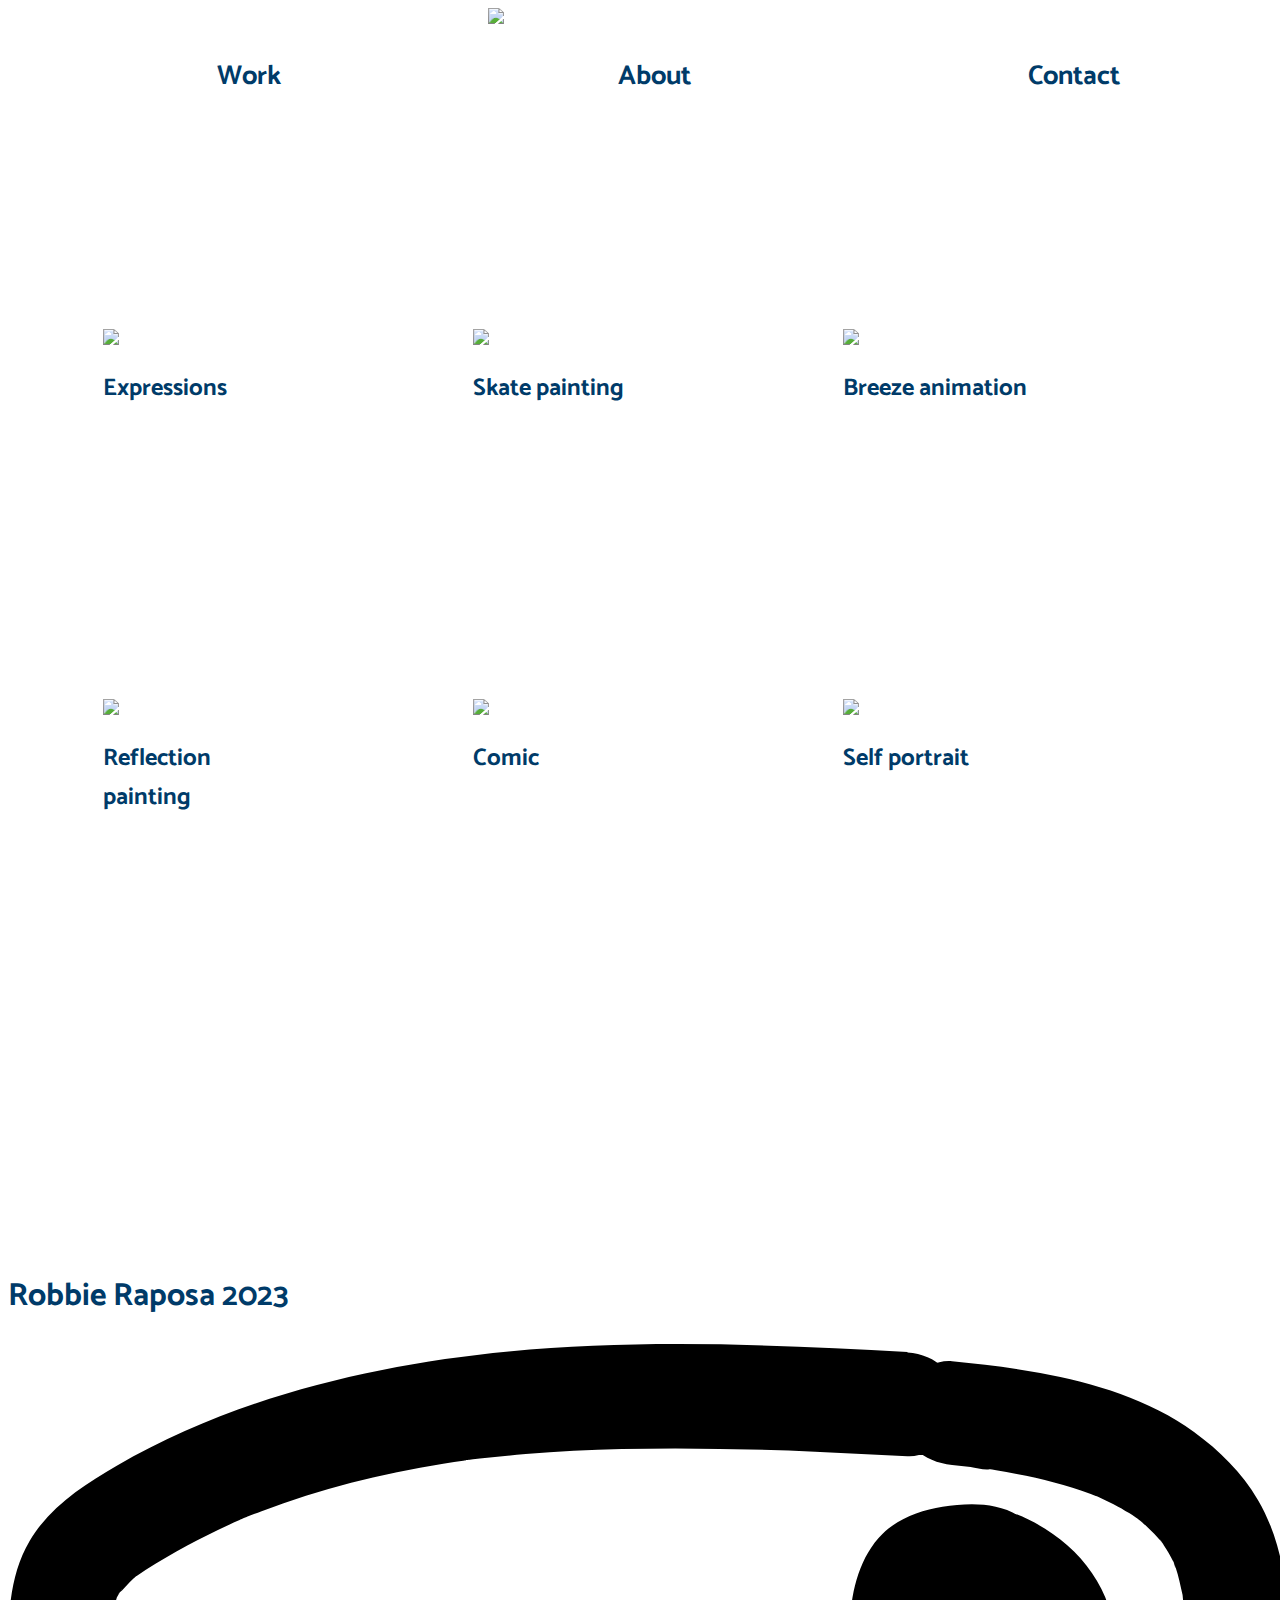
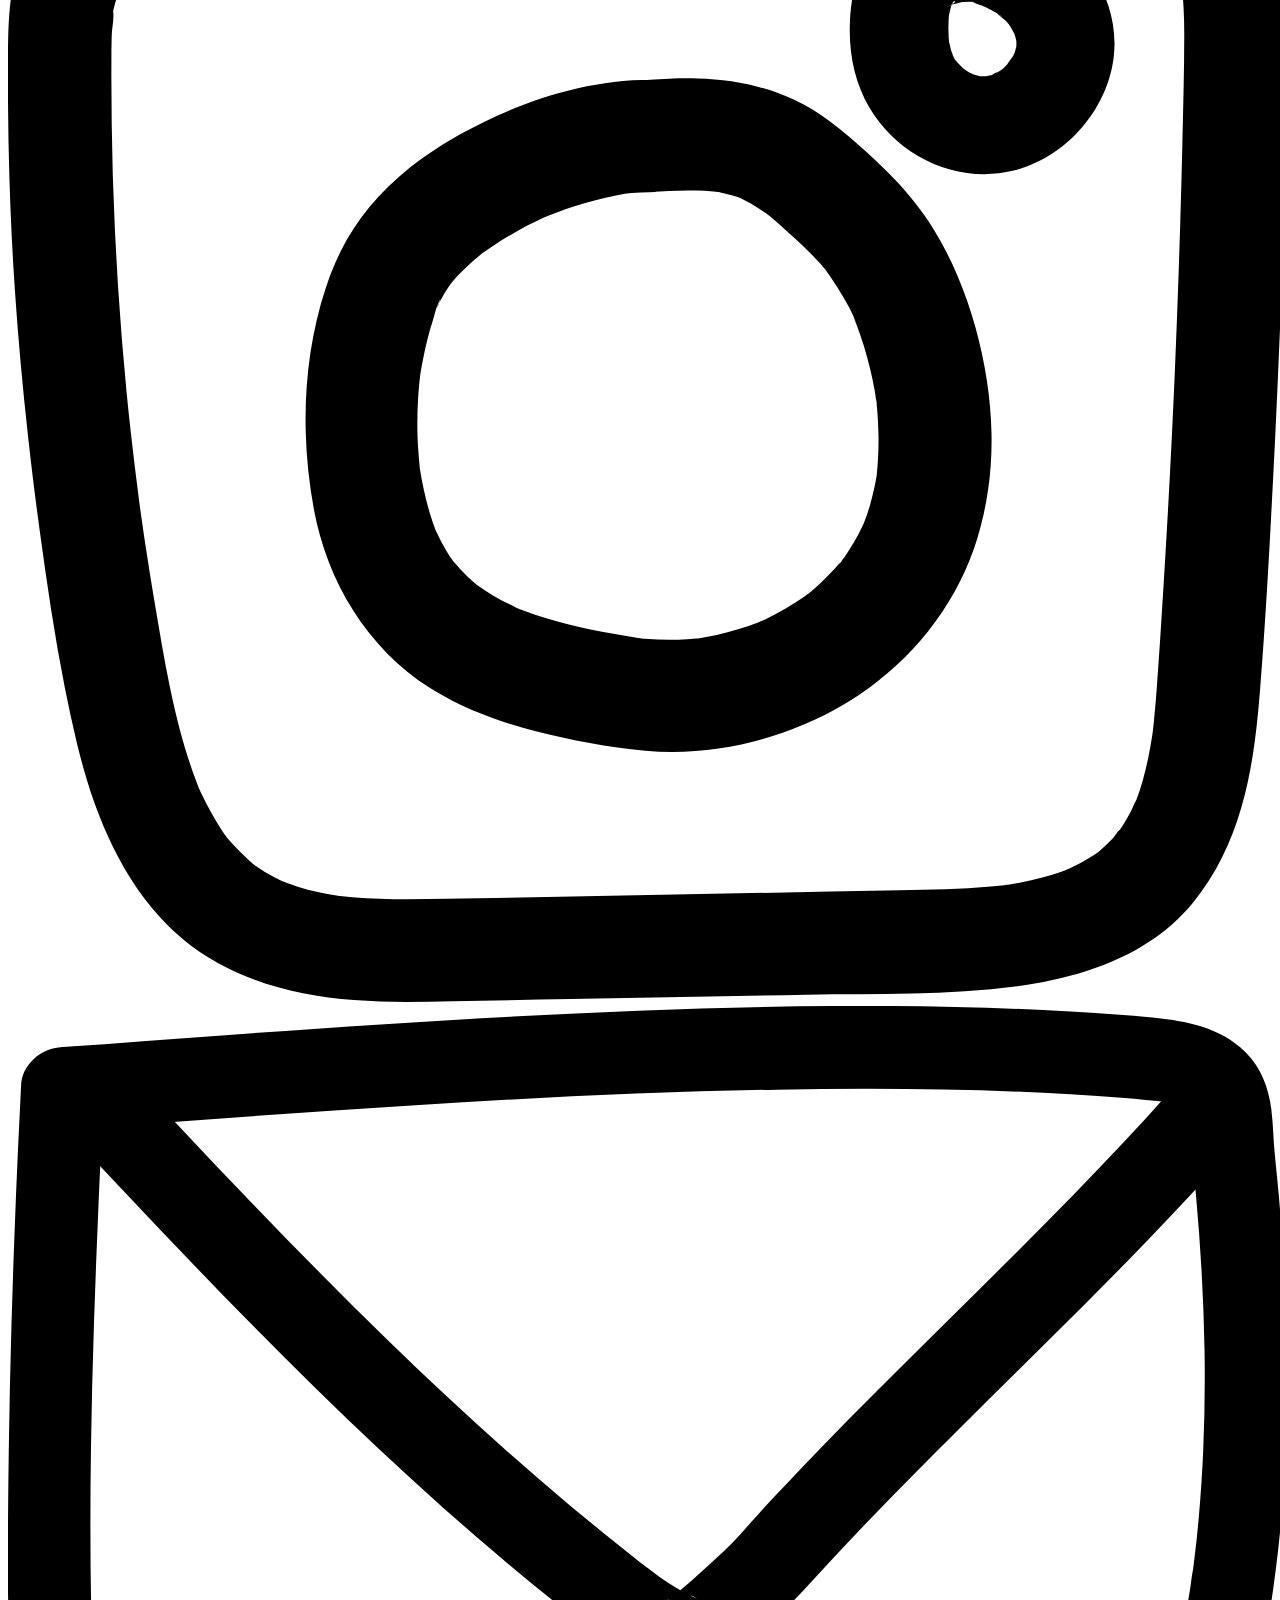
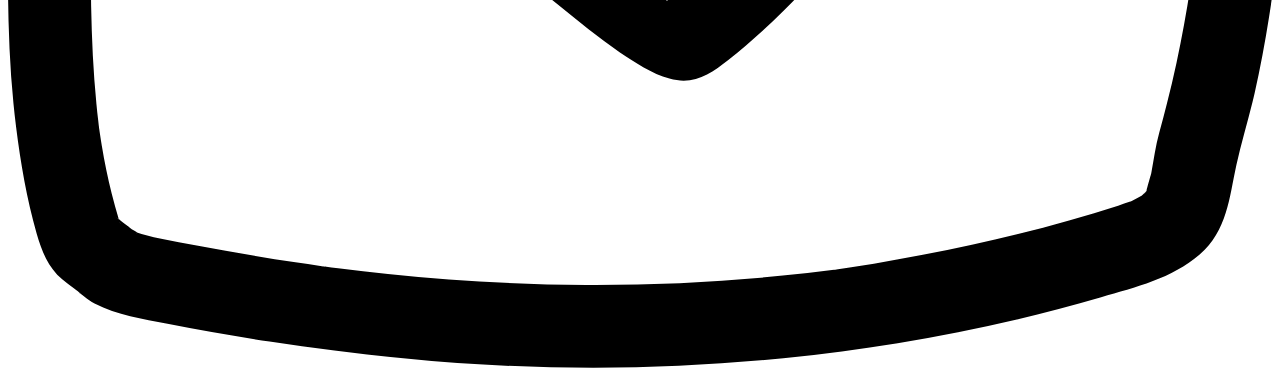
==== index.html @ 5841d46a "Merge pull request #1 from lahdesign/main" ====
<!DOCTYPE html>
<html>
<head>
    <meta charset="utf-8" />
    <meta http-equiv="X-UA-Compatible" content="IE=edge">
    <title>Robbie's Portfolio Site</title>
    <meta name="viewport" content="width=device-width, initial-scale=1">
    <link rel="stylesheet" type="text/css" media="screen" href="main.css" />
    <link rel="stylesheet" type="text/css" media="screen" href="interaction.css" />
    <link rel="preconnect" href="https://fonts.googleapis.com">
    <link rel="preconnect" href="https://fonts.gstatic.com" crossorigin>
    <link href="https://fonts.googleapis.com/css2?family=Catamaran:wght@200;400;700&display=swap" rel="stylesheet">
    <script src="http://code.jquery.com/jquery-latest.min.js" type="text/javascript"></script>
    <link rel="stylesheet" href="https://cdn.jsdelivr.net/npm/animate.css@3.5.2/animate.min.css">
    <script src="main.js"></script>
    <link rel="icon" href="assets/favicon3.png">

</head>
<body>
  <div class="container">
    <!-- start of the navigation area -->
    <header>
      <div class="favicon">
        <img src="assets/favicon-pause.gif" class="favicon" href="index.html">
      </div>
<nav>
    
    <!-- start of an unordered list -->
    <ul>
      <!-- first link -->
      <li>
        <a href="index.html" class="link">Work</a>
      </li>
       <!-- second link -->
       <li>
        <a href="about.html" class="link">About</a>
      </li>
       <!-- third link -->
       <li>
        <a href="contact.html" class="link">Contact</a>
      </li>
    </ul>
  </nav> 
</header>
<div class="content">
  <section class="image-gallery content regular-wrapper">
    <div class="box-wrapper box1 hovereffect">
      <div class="box-styling">
      <a href="project-1.html">
        <img src="assets/project1.gif">
        <div class="overlay">
      <h2>Expressions</h2>
      <!-- <p>description text</p>  -->
    </div>
    </a>
  </div>  
</div>   
   <div class="box-wrapper box2 hovereffect">
      <div class="box-styling">
        <a href="project-2.html">
          <img src="assets/project2.png">
          <div class="overlay">
      <h2>Skate painting</h2>
      <!-- <p>description</p> -->
    </div>
    </a>
  </div>  
   </div>        
   <div class="box-wrapper box3 hovereffect">
      <div class="box-styling">
        <a href="project-3.html">
          <img src="assets/project3.gif">
          <div class="overlay">
      <h2>Breeze animation</h2>
      <!-- <p>description</p> -->
    </div>
    </a>
  </div> 
   </div>       
  <div class="box-wrapper box4 hovereffect">
      <div class="box-styling">
        <a href="project-4.html">
          <img src="assets/project4.png">
          <div class="overlay">
      <h2>Reflection<br> painting</h2>
      <!-- <p>description</p> -->
    </div>
    </a>
  </div> 
  </div>         
   <div class="box-wrapper box5 hovereffect">
      <div class="box-styling">
      <a href="project-5.html">
        <img src="assets/project51.png">
        <div class="overlay">
      <h2>Comic</h2>
      <!-- <p>description</p> -->
    </div>
    </a>
    </div>
  </div>          
   <div class="box-wrapper box6 hovereffect">
      <div class="box-styling">
        <a href="project-6.html">
          <img src="assets/project6.png">
          <div class="overlay">
      <h2>Self portrait</h2>
      <!-- <p>description</p> -->
    </div>
    </a>
    </div>
  </div> 
  </section>
</div>
    <footer>
      <h1 id= "footer">Robbie Raposa 2023</h1>
      <!-- icon container -->
      <div class="icon-container">
          <!-- Instagram logo -->
              <div class="instagram">
                  <a href="https://www.instagram.com/rr___arts/" alt="Instagram icon">
      
                  <svg id="Layer_1" class="svg-interaction" xmlns="http://www.w3.org/2000/svg" viewBox="0 0 78.73 77.37">
                      <path class="cls-1" d="m55.33.49c-8.16-.44-16.38-.81-24.53-.03S14.05,3.23,6.69,7.49c-2.04,1.18-4.13,2.54-5.36,4.62C0,14.36.02,17.02,0,19.55c-.03,4.72.11,9.44.43,14.14s.85,9.8,1.52,14.68c.6,4.39,1.26,8.83,2.3,13.14.94,3.87,2.42,7.71,5.13,10.69,3.07,3.39,7.46,4.71,11.89,5.06,2.03.16,4.07.11,6.1.07,2.41-.04,4.83-.09,7.24-.13,4.83-.09,9.66-.18,14.49-.27,4.31-.08,8.7.05,12.98-.52,3.99-.54,8.13-1.89,10.78-5.11,2.91-3.55,3.71-7.93,4.09-12.39s.64-9.35.88-14.02.45-9.57.61-14.36c.08-2.39.14-4.79.19-7.19s.18-4.67.06-6.99-.6-4.7-1.81-6.76c-.99-1.7-2.36-3.03-3.93-4.18-2.73-2-6.17-3.03-9.46-3.63-1.79-.33-3.61-.55-5.42-.72-1.66-.16-3.26,1.58-3.19,3.19.08,1.86,1.4,3.02,3.19,3.19.38.04.76.07,1.14.12.33.04.85.21,1.16.14.04,0-.77-.11-.43-.06.11.02.22.03.34.05.17.02.34.05.5.08.42.07.84.14,1.26.22,1.55.29,3.08.68,4.56,1.23.15.06.31.12.46.18.5.19-.69-.31-.08-.04.34.16.68.32,1.02.49s.65.36.96.55c.13.08.26.17.39.26.11.07.72.53.24.16s.05.04.16.14.23.2.34.31c.28.26.55.54.8.83.05.06.1.12.15.18.32.38-.22-.28-.22-.28.1.07.2.27.27.38.22.33.41.66.59,1.01.13.26.24.79-.03-.1.05.15.12.31.17.46.19.55.29,1.1.42,1.66.08.35-.03-.26-.03-.28,0,.11.03.23.04.34.03.27.05.53.06.8.03.54.04,1.08.04,1.62,0,2.28-.07,4.57-.12,6.85-.11,4.63-.26,9.25-.46,13.87s-.44,9.16-.73,13.74c-.14,2.2-.27,4.4-.45,6.6-.04.43-.08.86-.12,1.29-.02.23-.06.46-.08.7-.04.36.05-.37.05-.35-.02.13-.04.26-.06.4-.14.91-.32,1.82-.57,2.71-.12.44-.26.87-.42,1.29-.03.09-.07.18-.11.27-.12.33.14-.33.13-.32-.13.21-.22.47-.33.69-.21.4-.43.78-.69,1.15-.05.08-.11.16-.17.24-.18.27.2-.26.21-.26-.16.06-.37.44-.5.58-.27.29-.56.56-.86.81-.58.48.45-.3,0,0-.2.13-.39.27-.6.39-.33.2-.67.39-1.02.55-.11.05-.22.1-.33.15-.31.15.38-.15.35-.14-.23.07-.45.18-.68.26-.81.28-1.64.49-2.49.66-.4.08-.8.14-1.2.2-.35.05.42-.05.38-.05-.12,0-.26.03-.37.04-.22.02-.44.05-.66.07-1.86.17-3.73.19-5.59.23-9.29.17-18.57.35-27.86.52-1.94.04-3.89.07-5.82-.09-.2-.02-.41-.04-.61-.06-.13-.01-.27-.04-.4-.05-.02,0,.7.11.34.05-.46-.08-.93-.15-1.39-.25s-.91-.22-1.35-.36c-.19-.06-.38-.12-.57-.19-.12-.05-.25-.1-.37-.14-.39-.14.58.28.21.09-.42-.21-.84-.41-1.24-.65-.17-.1-.34-.21-.51-.33-.1-.07-.2-.15-.31-.22-.33-.22.51.42.21.16-.64-.56-1.21-1.14-1.77-1.78-.22-.25.23.31.22.29-.05-.1-.15-.2-.21-.29-.1-.15-.21-.3-.31-.45-.25-.38-.48-.77-.7-1.17-.19-.35-.37-.7-.54-1.06-.05-.12-.36-.82-.14-.3s-.11-.28-.15-.4c-1.35-3.55-1.95-7.36-2.58-11.08-.19-1.12-.37-2.25-.54-3.37-.08-.52-.16-1.05-.23-1.57-.04-.28-.08-.56-.12-.85-.02-.12-.03-.24-.05-.36-.07-.47.1.8,0,0-.29-2.22-.55-4.44-.77-6.67-.44-4.53-.73-9.08-.86-13.63-.06-2.24-.09-4.47-.08-6.71,0-.55,0-1.1.02-1.65,0-.47.17-1.08.08-1.53.01.08-.14.76-.02.2.02-.11.04-.21.06-.32.05-.25.13-.48.2-.72.16-.54-.29.46.02-.03.07-.11.14-.24.21-.35.21-.36-.01.06-.14.16.33-.25.6-.65.93-.93.09-.08.44-.37.08-.07-.35.28-.07.06,0,0,.23-.15.45-.31.68-.46.82-.53,1.66-1.01,2.52-1.48s1.72-.89,2.6-1.3c.19-.09.38-.17.57-.25.13-.06.83-.36.38-.17-.48.2.29-.11.38-.15.22-.09.45-.18.67-.26,3.6-1.38,7.37-2.31,11.17-2.92.45-.07.89-.14,1.34-.2.19-.03.62-.07-.23.03.1-.01.21-.03.31-.04.28-.04.55-.07.83-.1.94-.11,1.88-.2,2.82-.28,1.97-.16,3.94-.26,5.91-.31,3.97-.1,7.93,0,11.89.16,1.9.08,3.79.18,5.68.28,1.67.09,3.26-1.53,3.19-3.19-.08-1.8-1.4-3.09-3.19-3.19h0Z"/><path class="cls-1" d="m39.5,20.65c-4.05.01-8.18,1.4-11.69,3.36-1.82,1.02-3.59,2.29-5.01,3.82-1.54,1.65-2.56,3.5-3.26,5.64-1.43,4.34-1.55,9.16-.72,13.63s3.36,8.7,7.44,11.15c1.9,1.15,4.07,1.93,6.21,2.48s4.47.99,6.72,1.19c4.19.38,8.63-.71,12.24-2.85,3.87-2.29,6.88-5.91,8.2-10.23s1.02-8.82-.12-12.95c-.58-2.1-1.43-4.2-2.58-6.05s-2.56-3.33-4.14-4.76c-1.37-1.24-2.84-2.48-4.53-3.24-1.87-.85-3.79-1.22-5.84-1.27-.98-.03-1.95.02-2.93.08-1.8.11-3.54,1.51-3.45,3.45.08,1.78,1.52,3.57,3.45,3.45.95-.06,1.9-.1,2.85-.08.35,0,.7.02,1.05.05.18.02.38.06.56.06.04,0-1-.16-.52-.07.11.02.22.04.32.06.31.06.62.14.92.23.14.04.28.09.41.14.78.28-.63-.3-.19-.09.61.3,1.19.63,1.74,1.02.14.1.27.2.4.3-.95-.69-.34-.26-.11-.07.34.28.67.57.99.87.71.64,1.42,1.29,2.06,2,.12.14.24.28.36.42.49.56-.41-.58-.1-.13.27.38.53.76.78,1.15.44.72.95,1.53,1.21,2.34,0-.01-.34-.85-.15-.34.04.11.09.22.13.33.07.19.14.38.21.58.16.45.3.9.42,1.35.25.89.44,1.79.58,2.7.02.12.03.24.05.35-.18-1.03-.08-.62-.06-.39s.05.47.07.71c.04.47.06.94.07,1.41.02.89-.03,1.78-.12,2.67-.04.43.12-.84.06-.42-.01.08-.02.17-.04.25-.04.22-.07.44-.12.65-.09.43-.19.85-.31,1.26-.11.39-.25.77-.4,1.15s.32-.73.15-.34c-.04.08-.07.16-.11.24-.11.23-.22.46-.34.69-.2.37-.42.74-.65,1.1-.12.19-.25.37-.38.55s-.4.47.23-.3c-.07.09-.14.18-.21.26-.57.69-1.2,1.32-1.88,1.9-.12.1-.66.53-.17.15.53-.41-.15.1-.26.18-.37.26-.74.5-1.13.72-.36.21-.73.41-1.11.6-.2.1-.41.19-.61.28-.11.05-.42.18.1-.04.57-.24.08-.04-.06.02-.84.32-1.7.58-2.58.78-.38.08-.77.15-1.16.22-.54.09.41-.05.42-.05-.1,0-.23.03-.33.04-.25.03-.5.05-.75.06-.86.05-1.73.04-2.6-.03-.17-.01-.86-.1-.21-.01.71.1-.17-.03-.3-.05-.48-.08-.96-.16-1.43-.25-1.88-.34-3.75-.77-5.54-1.44-.2-.07-.39-.15-.58-.23-.4-.16.72.32.33.14-.08-.04-.16-.07-.24-.11-.45-.21-.9-.44-1.33-.69-.38-.22-.74-.46-1.1-.72-.47-.33.63.51.08.06-.2-.17-.4-.34-.59-.52-.32-.31-.61-.64-.91-.98-.28-.32.45.62.2.27-.05-.07-.11-.15-.16-.22-.16-.22-.31-.45-.45-.69-.21-.35-.4-.71-.57-1.08-.03-.07-.12-.22-.14-.3,0,0,.34.87.15.36-.08-.21-.16-.43-.24-.64-.31-.9-.54-1.82-.71-2.75-.04-.21-.07-.42-.11-.63-.12-.81.07.69.01.09-.05-.53-.1-1.05-.13-1.58-.05-.97-.04-1.95.02-2.92.03-.47.07-.93.13-1.39.1-.82-.11.68-.01.09.04-.27.09-.54.14-.81.17-.89.38-1.78.66-2.64.12-.36.22-.94.45-1.24.06-.08-.37.79-.2.48.05-.08.08-.17.12-.26.1-.19.2-.38.31-.57.09-.15.18-.29.28-.43.08-.11.55-.74.12-.19-.4.51,0,0,.11-.12.15-.18.31-.35.47-.51.28-.29.57-.56.86-.82.16-.14.33-.28.5-.42.09-.08.35-.27-.09.07-.49.38-.07.05.05-.03.71-.52,1.45-.99,2.21-1.41.38-.21.76-.41,1.15-.59.21-.1.41-.2.62-.29.08-.04.25-.09.31-.14-.05.04-.79.32-.35.15,1.61-.65,3.25-1.13,4.96-1.43.74-.13-.78.09-.25.03.19-.02.39-.04.58-.06.37-.03.74-.05,1.11-.05,1.8,0,3.53-1.58,3.45-3.45s-1.52-3.46-3.45-3.45h0Z"/>
                      <path class="cls-1" d="m62.15,10.56c-1.41-.85-3.11-.78-4.67-.55-1.33.2-2.7.7-3.68,1.66-1.4,1.37-1.91,3.45-2.01,5.34s.26,3.77,1.2,5.36c1.8,3.03,5.41,4.72,8.87,3.87s6.18-4.22,6.2-7.78c.03-3.94-3.08-7.03-6.62-8.2-1.5-.49-3.36.57-3.71,2.1-.38,1.66.5,3.18,2.1,3.71.08.02.33.15.41.14-.11.01-.73-.33-.25-.1.24.11.48.24.71.38.1.06.21.13.31.2.43.3-.16-.06-.2-.17.08.17.45.39.59.54.08.09.16.18.24.27.32.36-.36-.51-.16-.21.15.22.29.44.41.68.06.11.24.54.03.03s-.04-.07,0,.05c.09.28.15.57.19.87l-.11-.8c.04.36.03.7-.01,1.05l.11-.8c-.05.29-.11.57-.21.85-.04.12-.22.56-.01.06s.02-.07-.04.05c-.05.1-.41.53-.4.63-.01-.09.51-.62.14-.21-.08.09-.17.18-.26.27-.07.07-.15.13-.22.2-.4.38.61-.41.15-.11-.18.12-.37.24-.56.34-.11.06-.22.1-.33.16.68-.4.5-.21.25-.12s-.51.14-.77.18l.8-.11c-.43.06-.86.06-1.29,0l.8.11c-.24-.04-.47-.09-.7-.16-.1-.03-.31-.14-.41-.14.13,0,.71.33.26.09-.22-.11-.42-.25-.62-.38-.3-.19.57.48.2.15-.11-.1-.22-.2-.32-.3-.09-.09-.17-.18-.25-.27-.34-.4.05.15.15.2-.15-.08-.31-.49-.39-.64-.03-.07-.07-.13-.1-.2-.1-.21-.05-.09.16.37-.01-.13-.1-.28-.13-.41-.09-.33-.16-.66-.2-.99l.11.8c-.09-.77-.09-1.54,0-2.31l-.11.8c.04-.25.08-.5.15-.75.03-.11.06-.22.09-.32.19-.57-.12.12-.09.18-.04-.09.57-.88.19-.4-.26.34-.12.16-.05.09.19-.21.37-.04-.37.28.12-.05.24-.14.35-.2.4-.22-.63.22-.36.15.08-.02.15-.05.22-.08.38-.12.77-.2,1.17-.26l-.8.11c.52-.06,1.04-.08,1.56-.01l-.8-.11c.13.02.26.06.39.09.43.07-.81-.42-.33-.13,1.35.81,3.37.35,4.12-1.08s.36-3.26-1.08-4.12h0Z"/>
                  </svg>
                  </a>
              
              <!-- email icon -->
              <div class="email-icon">
                  <a href="mailto:robbiemraposa@gmail.com" alt="Email icon">
                      <svg id="Layer_1" class="svg-interaction" xmlns="http://www.w3.org/2000/svg" viewBox="0 0 79.13 59.46">
                      <path class="cls-1" d="m3.39,7.68c7.1-.53,14.21-1.07,21.32-1.52,7.6-.48,15.21-.86,22.82-.99,7.17-.12,14.36-.05,21.51.52.38.03.77.06,1.15.1.21.02.43.04.64.06.11.01.75.08.35.04s.16.03.26.05c.17.03.34.07.51.11.2.05.39.11.58.18.21.07.11.14,0,0-.18-.08-.2-.08-.08-.02.05.02.1.05.15.08.07.04.14.09.22.13.14.07.24.05,0,0-.21-.05-.13-.13,0,0,.04.04.2.23.23.24-.04-.01-.26-.42-.15-.18,0,.02.14.22.13.23-.04.03-.11-.46-.07-.14,0,.07.16.49.06.16-.09-.29,0-.01,0,.07,0,.11.01.21.02.32.01.25.02.5.03.74.02.5.08.99.14,1.49.42,3.94.69,7.9.76,11.87.06,3.49-.05,6.99-.36,10.47-.07.81-.16,1.62-.26,2.43-.03.21-.05.43-.08.64-.01.09-.02.18-.04.27-.04.3.03-.22.03-.23-.08.39-.11.78-.17,1.17-.24,1.55-.52,3.09-.85,4.63-.31,1.45-.68,2.89-1.07,4.33-.23.82-.33,1.65-.49,2.48-.02.11-.31,1.08-.29,1.1-.02-.02.23-.43.08-.19-.05.08-.09.16-.13.24-.19.37.04-.12.07-.07.01.02-.26.26-.28.29-.33.32.29-.15-.11.07-.17.09-.34.19-.52.28-.43.22.34-.11-.12.05-.25.09-.5.17-.75.26-.99.32-1.98.61-2.98.89-2,.57-4.02,1.08-6.06,1.53s-4.03.83-6.06,1.16c-.47.08-.93.15-1.4.22-.27.04-.54.08-.82.12-.12.02-.23.03-.35.05.26-.04.21-.03-.02,0-1.01.13-2.02.25-3.04.35-4.04.41-8.11.6-12.17.58s-8.18-.26-12.24-.68c-1.03-.11-2.05-.22-3.08-.35-.28-.03-.55-.07-.83-.11-.3-.04.05,0,.09.01-.12-.02-.24-.03-.36-.05-.51-.07-1.03-.15-1.54-.22-2.07-.31-4.13-.67-6.19-1.06-.68-.13-1.36-.24-2.03-.38-.36-.07-.71-.15-1.06-.25-.16-.04-.31-.1-.47-.14-.54-.16.31.19-.02,0-.1-.06-.56-.36-.18-.07.45.35-.35-.29-.38-.31-.19-.15-.39-.3-.59-.45-.48-.35.42.29-.04-.04-.04-.03-.1-.13-.14-.15,0,0,.33.45.19.22s.1.22.08.23c0,0-.09-.28-.1-.3-.16-.52-.3-1.04-.43-1.56-.24-.97-.45-1.96-.61-2.95-.04-.23-.08-.46-.11-.69-.02-.11-.03-.23-.05-.34,0-.04-.06-.42-.02-.12s0-.08-.01-.12c-.01-.12-.03-.23-.04-.35-.04-.31-.07-.62-.1-.93-.2-2.02-.29-4.04-.33-6.07-.16-8.54.12-17.12.49-25.65.09-2.12.2-4.24.31-6.35.07-1.34-1.23-2.63-2.57-2.57-1.45.07-2.49,1.13-2.57,2.57C.34,14.05.06,22.98,0,31.92c-.03,4.22-.03,8.46.5,12.65.28,2.22.66,4.43,1.27,6.58.31,1.06.71,2.1,1.58,2.84.24.2.49.39.74.57.08.06.16.12.25.18.09.06.19.22,0,0-.21-.25-.05-.03.02.04.11.1.23.18.35.27.21.16.41.32.64.44,1.41.73,2.97.95,4.51,1.25,2.1.4,4.2.78,6.31,1.1,4.38.67,8.79,1.16,13.21,1.42,8.56.49,17.15.06,25.62-1.32,4.25-.69,8.45-1.64,12.58-2.84,2.13-.62,4.38-1.16,6.09-2.64s1.83-3.52,2.27-5.54c.33-1.49.79-2.96,1.13-4.45s.64-3.12.89-4.69c.56-3.54.92-7.1,1.06-10.68.16-3.84.08-7.69-.16-11.52-.13-2.12-.32-4.24-.54-6.36-.1-.95-.1-1.9-.22-2.84-.17-1.34-.63-2.57-1.61-3.54-1.51-1.49-3.58-1.9-5.6-2.11-1.73-.18-3.47-.29-5.21-.39C62.01.13,58.31.03,54.6,0c-7.8-.05-15.59.23-23.38.65s-15.12.95-22.68,1.51c-1.72.13-3.44.26-5.16.38-1.34.1-2.63,1.11-2.57,2.57.06,1.31,1.13,2.67,2.57,2.57h0Z"/>
                      <path class="cls-1" d="m3.77,7.83c9.55,10.24,19.27,20.44,30.24,29.19,1.25,1,2.49,2.04,3.82,2.94.92.62,1.98,1.31,3.06,1.62,1.51.43,2.53-.28,3.64-1.15.73-.57,1.43-1.19,2.12-1.81,1.72-1.54,3.21-3.27,4.79-4.95,2.39-2.55,4.86-5.04,7.34-7.51,5.62-5.59,11.35-11.09,16.63-17.01.91-1.02,1.08-2.71,0-3.71-1-.92-2.73-1.09-3.71,0-4.61,5.16-9.55,10.01-14.47,14.87-2.44,2.41-4.87,4.82-7.25,7.29-1.18,1.23-2.36,2.46-3.51,3.72-.72.78-1.4,1.61-2.17,2.34-.64.61-1.3,1.2-1.96,1.79-.36.31-.71.62-1.08.92-.14.12-.29.23-.43.35.72-.63.23-.19.04-.05-.32.24-.28.07.33-.1-.45.12,1.74.12,1.17-.02-.32-.07-.12-.23.26.13-.14-.13-.41-.2-.58-.29-.25-.14-.5-.28-.75-.43-.35-.21-.69-.42-1.02-.66-.26-.19-.51-.39-.77-.58-.05-.04-.65-.5-.19-.14-.18-.14-.36-.28-.54-.42-5.38-4.21-10.46-8.8-15.36-13.56-5.48-5.33-10.74-10.89-15.95-16.48-.94-1-2.77-1.02-3.71,0-.99,1.08-1,2.63,0,3.71h0Z"/>
                  </svg>
                  </a>
</div>
    </footer>

  </div>
</body>
</html>
---- main.css ----
body {
    background-image: url("assets/background2.png");
    background-repeat: repeat;
    background-size: 100%;
    
}

.container {
  width: 100vw;
}

h1 {
    color: rgb(0, 59, 105);
    font-family: 'Catamaran', sans-serif;   
}

h2 {
    font-family: 'Catamaran', sans-serif;
    color: rgb(0, 59, 105);
    
}

li {
    font-family: 'Catamaran', sans-serif;
    
}

h3 {
    font-family: 'Catamaran', sans-serif;
    font-weight:400;
    color: rgb(0, 59, 105);
}

p {
    font-family: 'Catamaran', sans-serif;
    color: rgb(0, 59, 105);
}


.image-gallery {
    height: 100%;
    display: grid;
    grid-template-columns: 1fr minmax(350px, 1fr)  minmax(350px, 1fr) minmax(350px, 1fr) 1fr;
    grid-template-rows: auto;
    grid-gap: 20px;
    padding-top: 200px;
    padding-bottom: 200px;
    grid-template-areas:
    ". a b c ."
    ". d e f ."
    ;
}

.box-styling {
    height: 350px;
    /* background-color: rgb(110, 110, 110); */
    /* clip-path: polygon(5% 5%, 100% 0%, 100% 75%, 75% 75%, 75% 100%, 50% 75%, 0% 75%); */
  }

.box-wrapper{
  height:350px;
  border-radius: 1%;
}
.box1 {
    grid-area: a;
}

.box2 {
    grid-area: b;
}

.box3 {
    grid-area: c;
}

.box4 {
    grid-area: d;
}

.box5 {
    grid-area: e;
}

.box6 {
    grid-area: f;
}

.bigText {
    font-size: 2em;
    padding-right: .5ch;
}

.contact {
  color: rgb(0, 59, 105);
  font-family: 'Catamaran', sans-serif;
  font-weight: 700;
}

#name {
  border-radius: 10px;
  color: rgb(0, 0, 0);
  font-family: 'Catamaran', sans-serif;
  background-color: transparent;
  width: 150px;
  font-weight: 400;
}

#password {
  border-radius: 10px;
  color: rgb(0, 0, 0);
  font-family: 'Catamaran', sans-serif;
  background-color: transparent;
  width: 150px;
  font-weight: 400;
}

#freeform {
  border-radius: 10px;
  color: rgb(0, 0, 0);
  font-family: 'Catamaran', sans-serif;
  background-color: transparent;
  font-weight: 400;

}

.resume {
  color: white;
  /* text-decoration-line: none; */
  background-color: rgb(255, 255, 255);
  padding: 8px 35px;
  display: inline-block;
  font-family: 'Catamaran', sans-serif;
  font-weight: 700;
  border-radius: 4px;
  text-decoration-line: none;
  
}

a:link {
text-decoration: none;

}

a:visited {
text-decoration: none;
color: rgb(0, 59, 105);;
}

nav ul {
  margin:0 auto;
  /* padding:5; */
  display:flex;
}
nav li{

  list-style-type: none;
  padding: 30px;
  font-size: 1.7em;
  margin-top: 0px;
  margin: auto;
}

nav li a {
  color: rgb(0, 59, 105);
  font-weight: 700;
  text-decoration: none;
  transition: .3s;
}

nav li a:hover {
  color:rgb(225, 38, 113);
  opacity: 1;
  text-decoration: none;
}


.favicon {
  display: block;
  width: 50%;
  margin-top: 30px;
  grid-area: favicon;
  margin: auto;
}

/* MEDIA QUERY FOR MOBILE */
@media (max-width:875px) {
    
    body {
        background-image: url("assets/mobile-background.png");
        background-repeat: repeat;
        background-size: 100%;
        background-position: center;
        
        
    }

    .container{
      
      /* margin-right:3em; */
      min-width:100%;
      /* width:100%; */
      height:100vh;
      display:grid;
      grid-template-columns: 1fr;
      grid-template-rows: auto;
      grid-template-areas:
            "favicon"
            "nav"
            "content"
            "footer";
    }

    nav {
        padding-left: 0;
        grid-area:nav;
    }

.content {
  grid-area: content;
}

   .image-gallery {
       padding-bottom: 50%;
       grid-template-columns: 1fr minmax(400px, 1fr) 1fr;
       grid-template-areas:
       ".a."
       ".b."
       ".c."
       ".d."
       ".e."
       ".f."
       ;
    }

.nav{
    padding-left:4em;
    padding-right: 4em;
    /* TODO: figure out no longer staying fixed */
    position:fixed;
    width: 100%;
    top:0px;
    right: 90px;
    z-index: 1;
   
  }

  .nav ul {
    padding-left:4em;
  padding-right:4em;
  }
  
.portrait {
    width: 400px;
    display: block;
    margin-left: auto;
  margin-right: auto;
   
}

.slideshow-container {
    width: auto;
    display: block;
    margin-left: auto;
  margin-right: auto;
}

.ice-skate {
    width: 450px;
    display: block;
    margin-left: auto;
  margin-right: auto;

}

.breeze {
    width: 450px;
    display: block;
    margin-left: auto;
  margin-right: auto;
}

.reflection {
    width: 450px;
    display: block;
    margin-left: auto;
  margin-right: auto;
}

.comic {
    width: 400px;
    display: block;
    margin-left: auto;
  margin-right: auto;
}

.self-portrait {
    width: 450px;
    display: block;
    margin-left: auto;
  margin-right: auto;
}

.about-info {
    padding-left: 3cm;
}

.contact-illustration {
    width: 450px;
    display: block;
    margin-left: auto;
  margin-right: auto;
}

.contact-name {
    display: block;
    margin-left: auto;
  margin-right: auto;

}

footer {
   display: block;
   text-align: center;
   grid-area: footer;
   margin-top: 170px;
}



.icon-container {
    width: 80px;
}

.instagram {
    width: 70px;
    
}

.email-icon {
    width: 70px;
    
}

.icon-container{
    width: 60px;
    margin: 0 auto;
    
    display: grid;
    grid-template-columns: 1fr;
    grid-template-rows: 1fr 1fr;
    grid-template-areas: 
    "a b";
    grid-gap: 10px;
    position: relative;
    display: block;
    margin-left: auto;
  margin-right: auto;



 

/* FOOTER SECTION */
/* 
footer{
    padding-left:4em;
    padding-right: 4em; */
    /* TODO: figure out no longer staying fixed */
    /* margin: auto;
    width: 5%;
    top:0;
    right: 30px;;
    z-index:10;
    color: rgb(0, 59, 105); */
  /* } */

/* .icon-container {
    display: grid;
grid-template-columns: 1fr;
grid-template-rows: 1fr 1fr;
grid-template-areas: 
"a b";
grid-gap: 10px;
position: relative; */

}

/* ABOUT SECTION */




.firstName {
    font-family: 'Catamaran', sans-serif;
}

.about-info {

    padding-left:4em;
    padding-right: 4em;

}

.portrait {
    padding-left:4em;
    padding-right: 4em;
}



/* Extra large devices (large laptops and desktops, 1200px and up) */
@media only screen and (min-width: 1200px) {




      .ice-skate {
        width: 600px;
        display: block;
        margin-left: auto;
      margin-right: auto;
    
    }
    
    .breeze {
        width: 450px;
        display: block;
        margin-left: auto;
      margin-right: auto;
    }
    
    .reflection {
        width: 450px;
        display: block;
        margin-left: auto;
      margin-right: auto;
    }
    
    .comic {
        width: 400px;
        display: block;
        margin-left: auto;
      margin-right: auto;
    }
    
    .self-portrait {
        width: 450px;
        display: block;
        margin-left: auto;
      margin-right: auto;
    }
    
  .nav li {
    /* padding: 150px; */
  font-size: 1.7em;
    
  }

}}
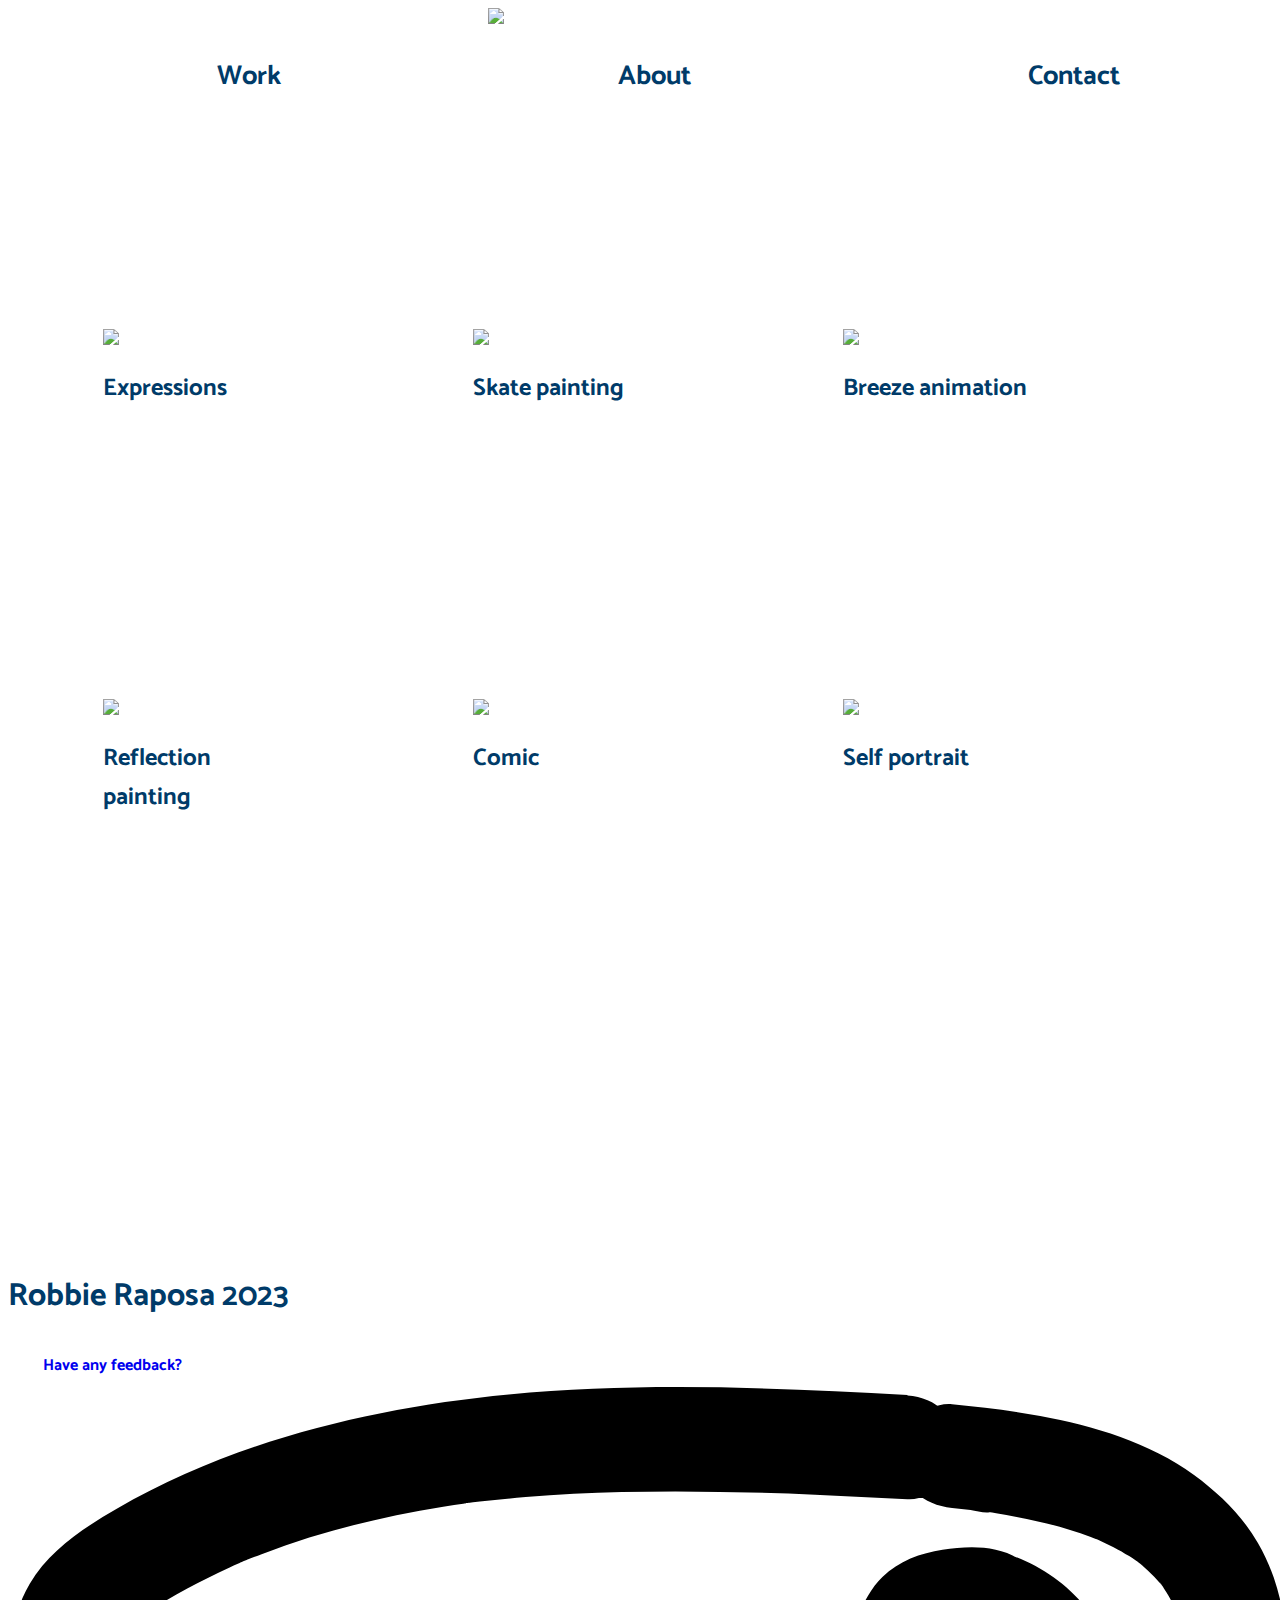
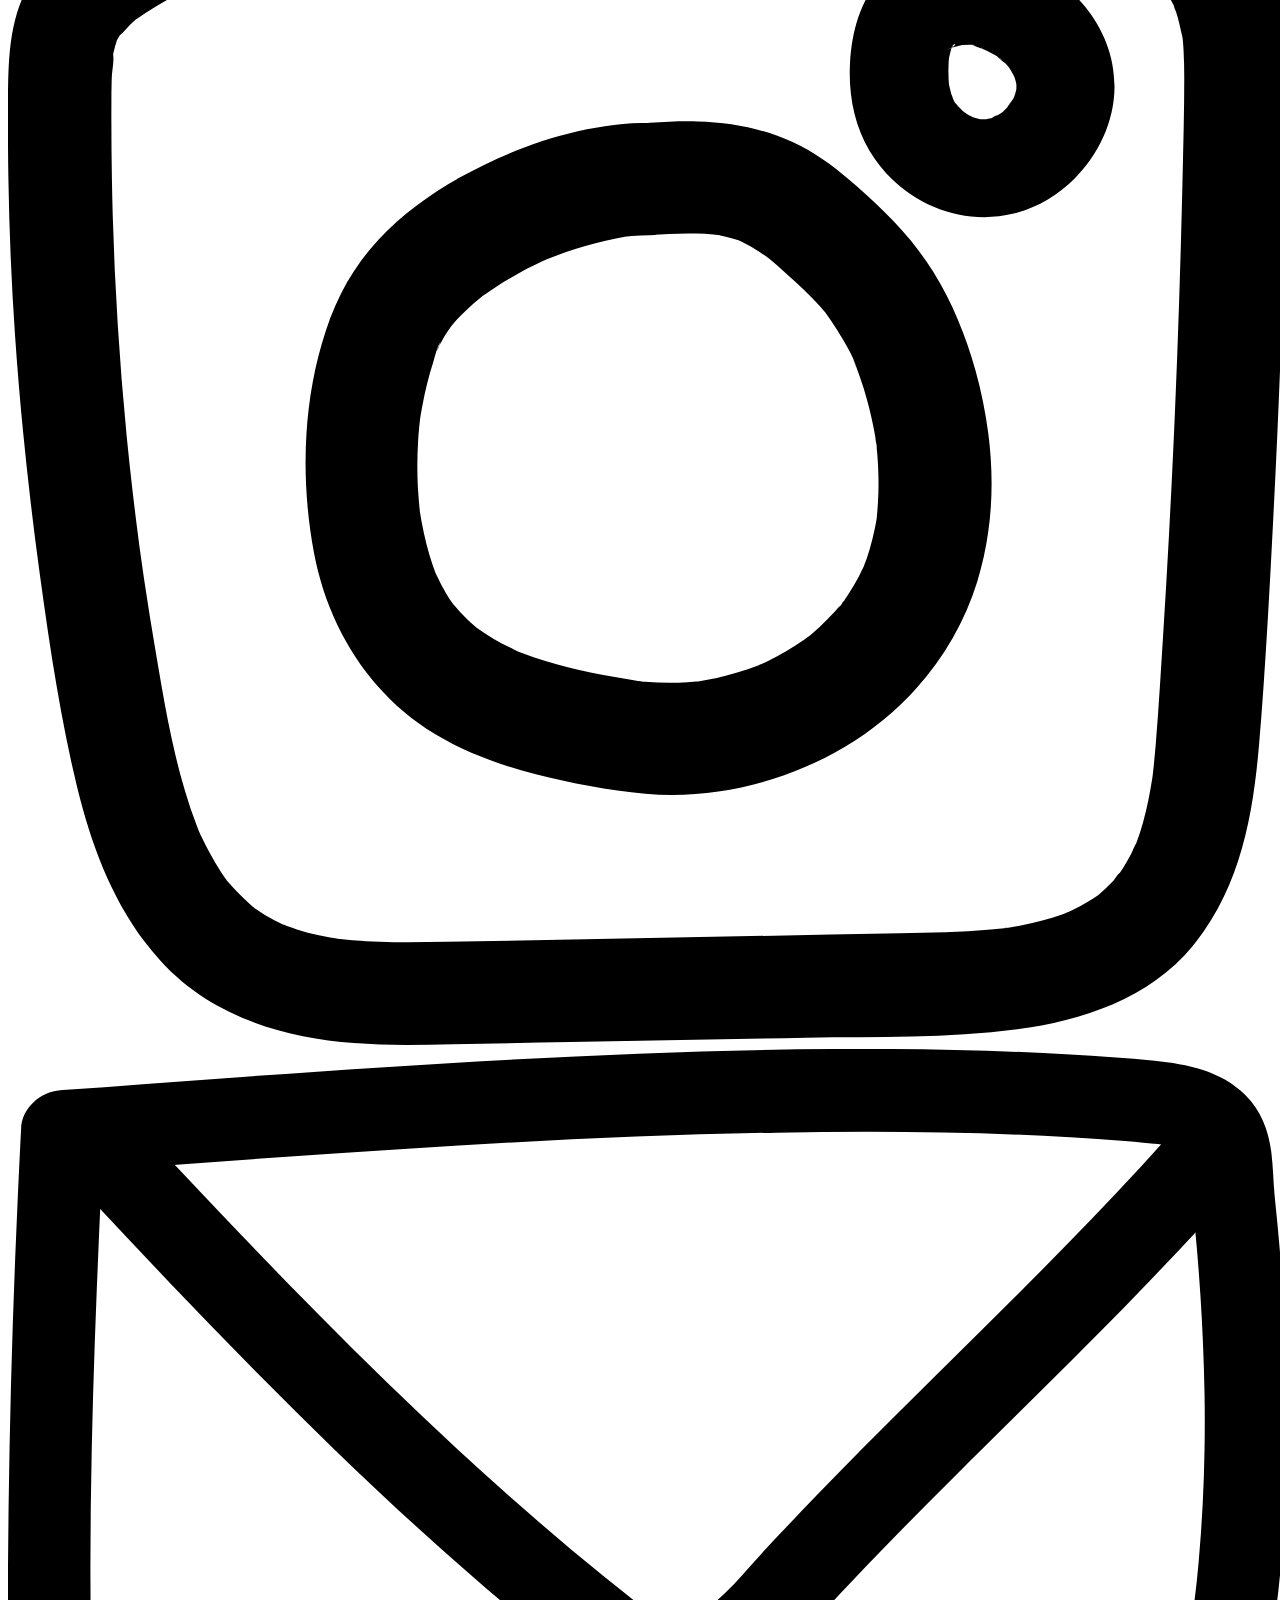
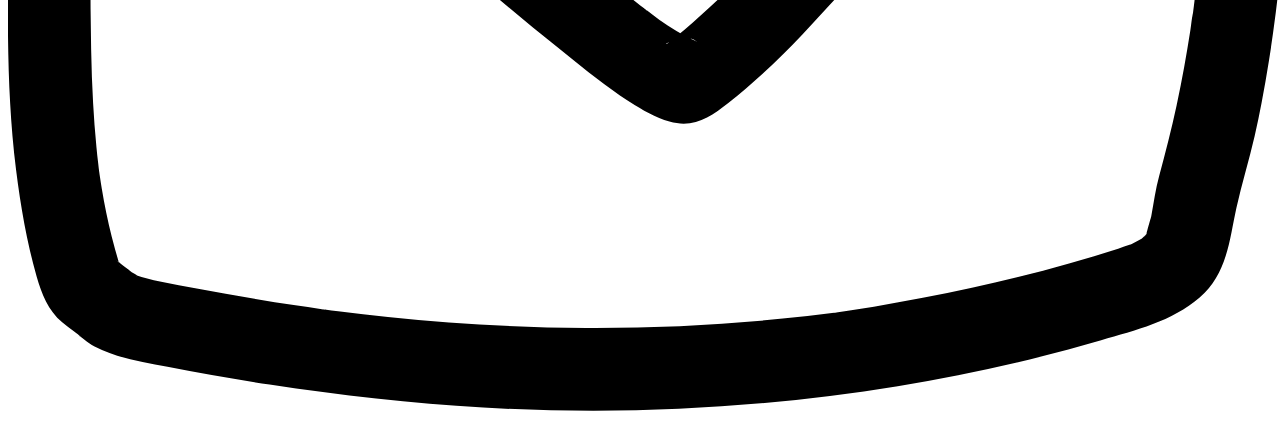
==== commit 040d9ed8: "intergrating survey into main page, adjusting resume button" ====
--- a/index.html
+++ b/index.html
@@ -114,6 +114,9 @@
 </div>
     <footer>
       <h1 id= "footer">Robbie Raposa 2023</h1>
+      <div class="survey">
+      <a href=https://forms.gle/MMzRBuYwUWBgaWYH8>Have any feedback?</h2>
+      </div>
       <!-- icon container -->
       <div class="icon-container">
           <!-- Instagram logo -->
@@ -134,6 +137,7 @@
                       <path class="cls-1" d="m3.77,7.83c9.55,10.24,19.27,20.44,30.24,29.19,1.25,1,2.49,2.04,3.82,2.94.92.62,1.98,1.31,3.06,1.62,1.51.43,2.53-.28,3.64-1.15.73-.57,1.43-1.19,2.12-1.81,1.72-1.54,3.21-3.27,4.79-4.95,2.39-2.55,4.86-5.04,7.34-7.51,5.62-5.59,11.35-11.09,16.63-17.01.91-1.02,1.08-2.71,0-3.71-1-.92-2.73-1.09-3.71,0-4.61,5.16-9.55,10.01-14.47,14.87-2.44,2.41-4.87,4.82-7.25,7.29-1.18,1.23-2.36,2.46-3.51,3.72-.72.78-1.4,1.61-2.17,2.34-.64.61-1.3,1.2-1.96,1.79-.36.31-.71.62-1.08.92-.14.12-.29.23-.43.35.72-.63.23-.19.04-.05-.32.24-.28.07.33-.1-.45.12,1.74.12,1.17-.02-.32-.07-.12-.23.26.13-.14-.13-.41-.2-.58-.29-.25-.14-.5-.28-.75-.43-.35-.21-.69-.42-1.02-.66-.26-.19-.51-.39-.77-.58-.05-.04-.65-.5-.19-.14-.18-.14-.36-.28-.54-.42-5.38-4.21-10.46-8.8-15.36-13.56-5.48-5.33-10.74-10.89-15.95-16.48-.94-1-2.77-1.02-3.71,0-.99,1.08-1,2.63,0,3.71h0Z"/>
                   </svg>
                   </a>
+                  
 </div>
     </footer>
 
--- a/main.css
+++ b/main.css
@@ -96,6 +96,7 @@
   color: rgb(0, 59, 105);
   font-family: 'Catamaran', sans-serif;
   font-weight: 700;
+ margin-left: 5%;
 }
 
 #name {
@@ -128,7 +129,7 @@
 .resume {
   color: white;
   /* text-decoration-line: none; */
-  background-color: rgb(255, 255, 255);
+  background-color: rgba(255, 255, 255, 0.497);
   padding: 8px 35px;
   display: inline-block;
   font-family: 'Catamaran', sans-serif;
@@ -182,6 +183,43 @@
   margin-top: 30px;
   grid-area: favicon;
   margin: auto;
+}
+
+.skate-text {
+  padding-left: 5%;
+  padding-right: 5%;
+}
+
+.breeze-text {
+  padding-left: 5%;
+  padding-right: 5%;
+}
+
+.reflection-text {
+  padding-left: 5%;
+  padding-right: 5%;
+}
+
+.comic-text {
+  padding-left: 5%;
+  padding-right: 5%;
+}
+
+.self-text {
+  padding-left: 5%;
+  padding-right: 5%;
+}
+
+.survey {
+  color: rgb(255, 255, 255);
+  /* text-decoration-line: none; */
+  background-color: rgba(255, 255, 255, 0.502);
+  padding: 8px 35px;
+  display: inline-block;
+  font-family: 'Catamaran', sans-serif;
+  font-weight: 700;
+  border-radius: 4px;
+  text-decoration-line: none;
 }
 
 /* MEDIA QUERY FOR MOBILE */
@@ -288,6 +326,7 @@
   margin-right: auto;
 }
 
+
 .comic {
     width: 400px;
     display: block;
@@ -295,6 +334,7 @@
   margin-right: auto;
 }
 
+
 .self-portrait {
     width: 450px;
     display: block;
@@ -307,7 +347,7 @@
 }
 
 .contact-illustration {
-    width: 450px;
+    width: 300px;
     display: block;
     margin-left: auto;
   margin-right: auto;
@@ -315,8 +355,8 @@
 
 .contact-name {
     display: block;
-    margin-left: auto;
-  margin-right: auto;
+    margin: auto;
+    text-align: center;
 
 }
 
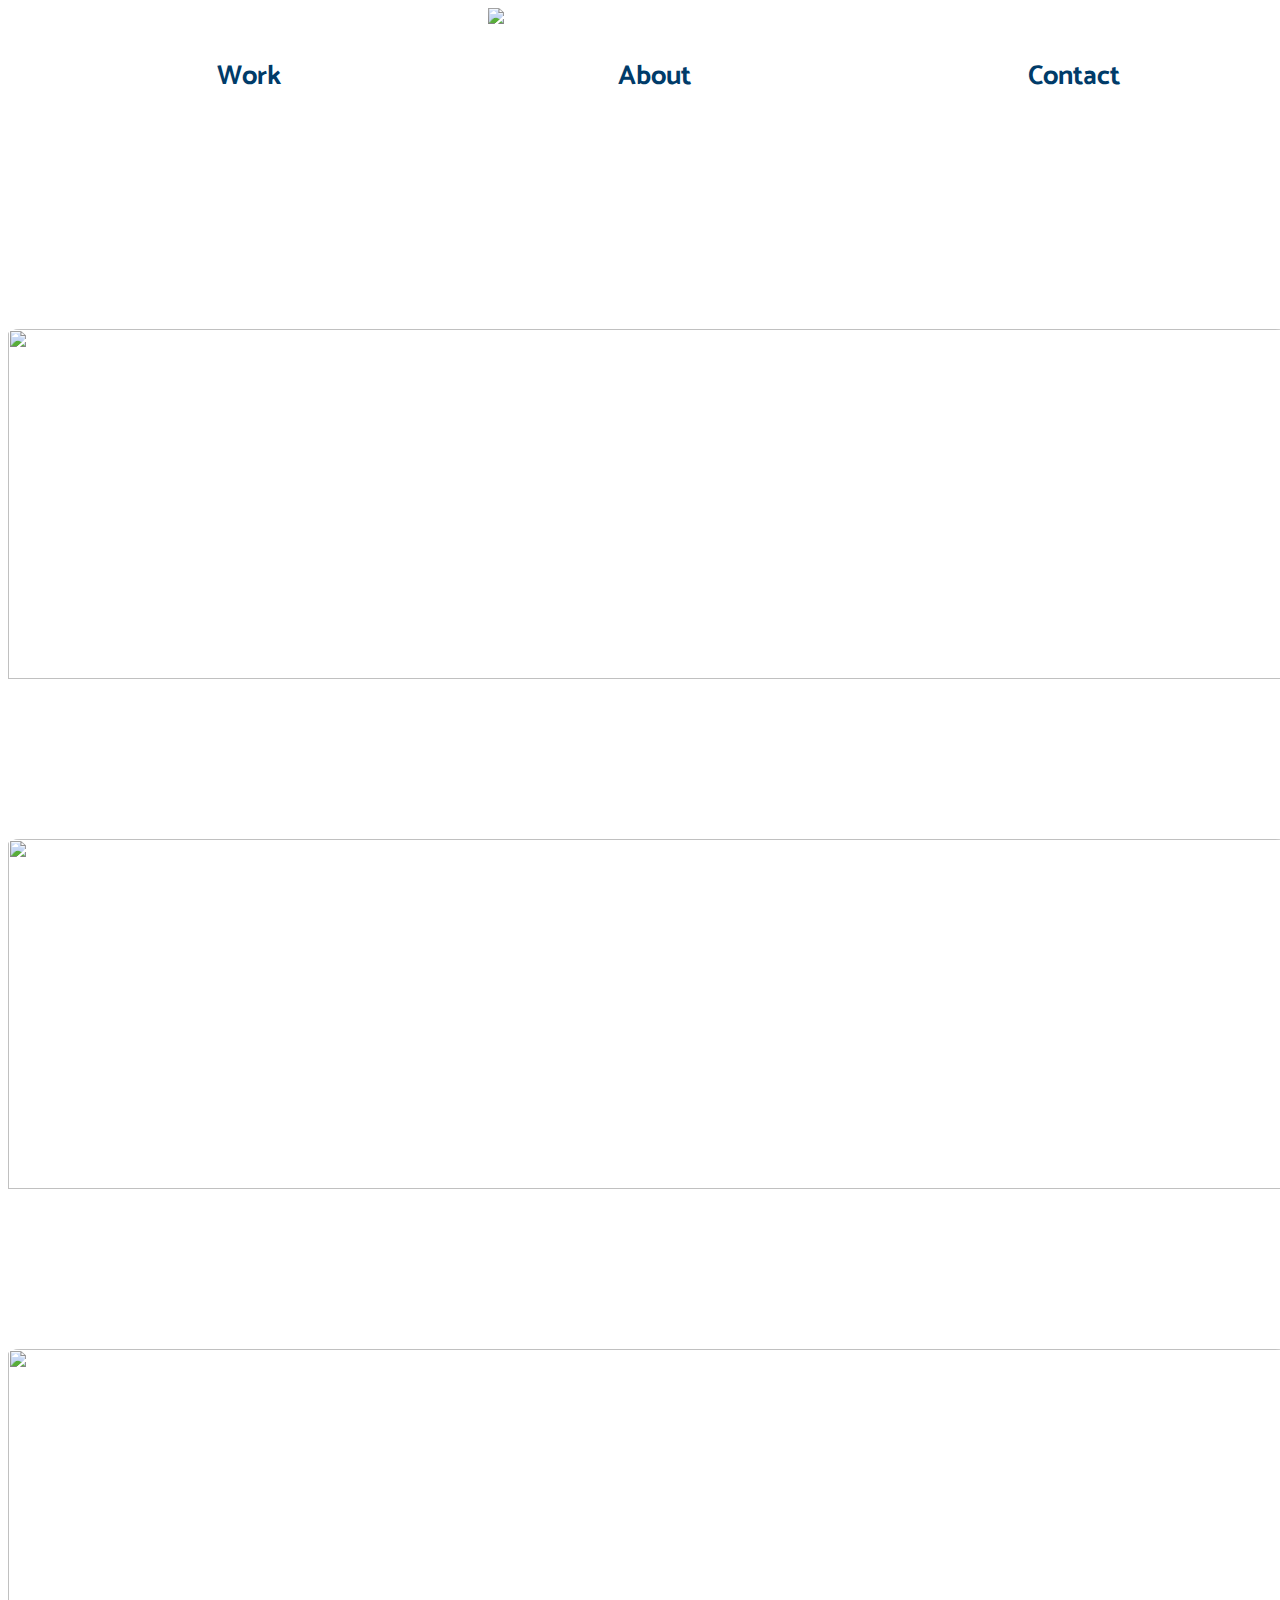
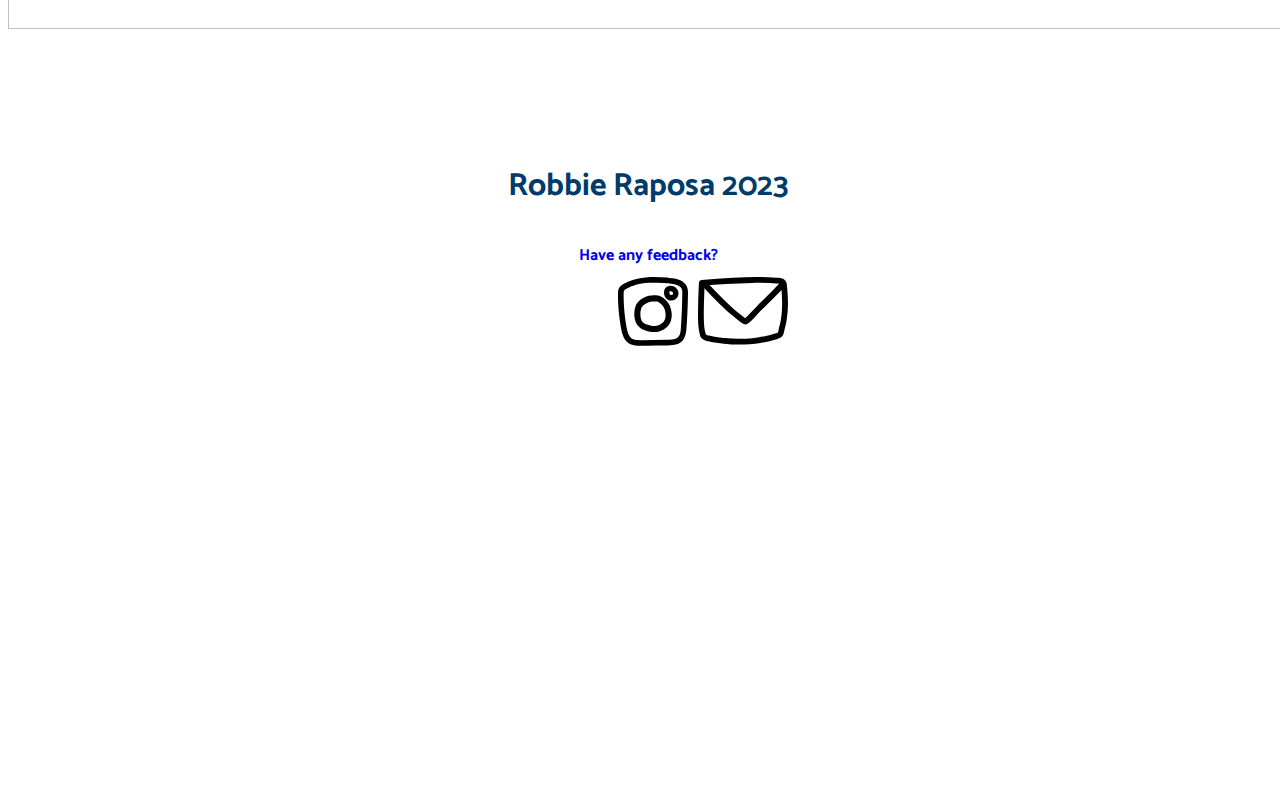
==== commit f1d8b674: "fixing icon container" ====
--- a/index.html
+++ b/index.html
@@ -113,21 +113,21 @@
   </section>
 </div>
     <footer>
-      <h1 id= "footer">Robbie Raposa 2023</h1>
-      <div class="survey">
-      <a href=https://forms.gle/MMzRBuYwUWBgaWYH8>Have any feedback?</h2>
-      </div>
+      <h1>Robbie Raposa 2023</h1>
+  <div class="survey">
+      <a href=https://forms.gle/MMzRBuYwUWBgaWYH8>Have any feedback?</a>
+    </div>
       <!-- icon container -->
       <div class="icon-container">
           <!-- Instagram logo -->
               <div class="instagram">
                   <a href="https://www.instagram.com/rr___arts/" alt="Instagram icon">
-      
                   <svg id="Layer_1" class="svg-interaction" xmlns="http://www.w3.org/2000/svg" viewBox="0 0 78.73 77.37">
                       <path class="cls-1" d="m55.33.49c-8.16-.44-16.38-.81-24.53-.03S14.05,3.23,6.69,7.49c-2.04,1.18-4.13,2.54-5.36,4.62C0,14.36.02,17.02,0,19.55c-.03,4.72.11,9.44.43,14.14s.85,9.8,1.52,14.68c.6,4.39,1.26,8.83,2.3,13.14.94,3.87,2.42,7.71,5.13,10.69,3.07,3.39,7.46,4.71,11.89,5.06,2.03.16,4.07.11,6.1.07,2.41-.04,4.83-.09,7.24-.13,4.83-.09,9.66-.18,14.49-.27,4.31-.08,8.7.05,12.98-.52,3.99-.54,8.13-1.89,10.78-5.11,2.91-3.55,3.71-7.93,4.09-12.39s.64-9.35.88-14.02.45-9.57.61-14.36c.08-2.39.14-4.79.19-7.19s.18-4.67.06-6.99-.6-4.7-1.81-6.76c-.99-1.7-2.36-3.03-3.93-4.18-2.73-2-6.17-3.03-9.46-3.63-1.79-.33-3.61-.55-5.42-.72-1.66-.16-3.26,1.58-3.19,3.19.08,1.86,1.4,3.02,3.19,3.19.38.04.76.07,1.14.12.33.04.85.21,1.16.14.04,0-.77-.11-.43-.06.11.02.22.03.34.05.17.02.34.05.5.08.42.07.84.14,1.26.22,1.55.29,3.08.68,4.56,1.23.15.06.31.12.46.18.5.19-.69-.31-.08-.04.34.16.68.32,1.02.49s.65.36.96.55c.13.08.26.17.39.26.11.07.72.53.24.16s.05.04.16.14.23.2.34.31c.28.26.55.54.8.83.05.06.1.12.15.18.32.38-.22-.28-.22-.28.1.07.2.27.27.38.22.33.41.66.59,1.01.13.26.24.79-.03-.1.05.15.12.31.17.46.19.55.29,1.1.42,1.66.08.35-.03-.26-.03-.28,0,.11.03.23.04.34.03.27.05.53.06.8.03.54.04,1.08.04,1.62,0,2.28-.07,4.57-.12,6.85-.11,4.63-.26,9.25-.46,13.87s-.44,9.16-.73,13.74c-.14,2.2-.27,4.4-.45,6.6-.04.43-.08.86-.12,1.29-.02.23-.06.46-.08.7-.04.36.05-.37.05-.35-.02.13-.04.26-.06.4-.14.91-.32,1.82-.57,2.71-.12.44-.26.87-.42,1.29-.03.09-.07.18-.11.27-.12.33.14-.33.13-.32-.13.21-.22.47-.33.69-.21.4-.43.78-.69,1.15-.05.08-.11.16-.17.24-.18.27.2-.26.21-.26-.16.06-.37.44-.5.58-.27.29-.56.56-.86.81-.58.48.45-.3,0,0-.2.13-.39.27-.6.39-.33.2-.67.39-1.02.55-.11.05-.22.1-.33.15-.31.15.38-.15.35-.14-.23.07-.45.18-.68.26-.81.28-1.64.49-2.49.66-.4.08-.8.14-1.2.2-.35.05.42-.05.38-.05-.12,0-.26.03-.37.04-.22.02-.44.05-.66.07-1.86.17-3.73.19-5.59.23-9.29.17-18.57.35-27.86.52-1.94.04-3.89.07-5.82-.09-.2-.02-.41-.04-.61-.06-.13-.01-.27-.04-.4-.05-.02,0,.7.11.34.05-.46-.08-.93-.15-1.39-.25s-.91-.22-1.35-.36c-.19-.06-.38-.12-.57-.19-.12-.05-.25-.1-.37-.14-.39-.14.58.28.21.09-.42-.21-.84-.41-1.24-.65-.17-.1-.34-.21-.51-.33-.1-.07-.2-.15-.31-.22-.33-.22.51.42.21.16-.64-.56-1.21-1.14-1.77-1.78-.22-.25.23.31.22.29-.05-.1-.15-.2-.21-.29-.1-.15-.21-.3-.31-.45-.25-.38-.48-.77-.7-1.17-.19-.35-.37-.7-.54-1.06-.05-.12-.36-.82-.14-.3s-.11-.28-.15-.4c-1.35-3.55-1.95-7.36-2.58-11.08-.19-1.12-.37-2.25-.54-3.37-.08-.52-.16-1.05-.23-1.57-.04-.28-.08-.56-.12-.85-.02-.12-.03-.24-.05-.36-.07-.47.1.8,0,0-.29-2.22-.55-4.44-.77-6.67-.44-4.53-.73-9.08-.86-13.63-.06-2.24-.09-4.47-.08-6.71,0-.55,0-1.1.02-1.65,0-.47.17-1.08.08-1.53.01.08-.14.76-.02.2.02-.11.04-.21.06-.32.05-.25.13-.48.2-.72.16-.54-.29.46.02-.03.07-.11.14-.24.21-.35.21-.36-.01.06-.14.16.33-.25.6-.65.93-.93.09-.08.44-.37.08-.07-.35.28-.07.06,0,0,.23-.15.45-.31.68-.46.82-.53,1.66-1.01,2.52-1.48s1.72-.89,2.6-1.3c.19-.09.38-.17.57-.25.13-.06.83-.36.38-.17-.48.2.29-.11.38-.15.22-.09.45-.18.67-.26,3.6-1.38,7.37-2.31,11.17-2.92.45-.07.89-.14,1.34-.2.19-.03.62-.07-.23.03.1-.01.21-.03.31-.04.28-.04.55-.07.83-.1.94-.11,1.88-.2,2.82-.28,1.97-.16,3.94-.26,5.91-.31,3.97-.1,7.93,0,11.89.16,1.9.08,3.79.18,5.68.28,1.67.09,3.26-1.53,3.19-3.19-.08-1.8-1.4-3.09-3.19-3.19h0Z"/><path class="cls-1" d="m39.5,20.65c-4.05.01-8.18,1.4-11.69,3.36-1.82,1.02-3.59,2.29-5.01,3.82-1.54,1.65-2.56,3.5-3.26,5.64-1.43,4.34-1.55,9.16-.72,13.63s3.36,8.7,7.44,11.15c1.9,1.15,4.07,1.93,6.21,2.48s4.47.99,6.72,1.19c4.19.38,8.63-.71,12.24-2.85,3.87-2.29,6.88-5.91,8.2-10.23s1.02-8.82-.12-12.95c-.58-2.1-1.43-4.2-2.58-6.05s-2.56-3.33-4.14-4.76c-1.37-1.24-2.84-2.48-4.53-3.24-1.87-.85-3.79-1.22-5.84-1.27-.98-.03-1.95.02-2.93.08-1.8.11-3.54,1.51-3.45,3.45.08,1.78,1.52,3.57,3.45,3.45.95-.06,1.9-.1,2.85-.08.35,0,.7.02,1.05.05.18.02.38.06.56.06.04,0-1-.16-.52-.07.11.02.22.04.32.06.31.06.62.14.92.23.14.04.28.09.41.14.78.28-.63-.3-.19-.09.61.3,1.19.63,1.74,1.02.14.1.27.2.4.3-.95-.69-.34-.26-.11-.07.34.28.67.57.99.87.71.64,1.42,1.29,2.06,2,.12.14.24.28.36.42.49.56-.41-.58-.1-.13.27.38.53.76.78,1.15.44.72.95,1.53,1.21,2.34,0-.01-.34-.85-.15-.34.04.11.09.22.13.33.07.19.14.38.21.58.16.45.3.9.42,1.35.25.89.44,1.79.58,2.7.02.12.03.24.05.35-.18-1.03-.08-.62-.06-.39s.05.47.07.71c.04.47.06.94.07,1.41.02.89-.03,1.78-.12,2.67-.04.43.12-.84.06-.42-.01.08-.02.17-.04.25-.04.22-.07.44-.12.65-.09.43-.19.85-.31,1.26-.11.39-.25.77-.4,1.15s.32-.73.15-.34c-.04.08-.07.16-.11.24-.11.23-.22.46-.34.69-.2.37-.42.74-.65,1.1-.12.19-.25.37-.38.55s-.4.47.23-.3c-.07.09-.14.18-.21.26-.57.69-1.2,1.32-1.88,1.9-.12.1-.66.53-.17.15.53-.41-.15.1-.26.18-.37.26-.74.5-1.13.72-.36.21-.73.41-1.11.6-.2.1-.41.19-.61.28-.11.05-.42.18.1-.04.57-.24.08-.04-.06.02-.84.32-1.7.58-2.58.78-.38.08-.77.15-1.16.22-.54.09.41-.05.42-.05-.1,0-.23.03-.33.04-.25.03-.5.05-.75.06-.86.05-1.73.04-2.6-.03-.17-.01-.86-.1-.21-.01.71.1-.17-.03-.3-.05-.48-.08-.96-.16-1.43-.25-1.88-.34-3.75-.77-5.54-1.44-.2-.07-.39-.15-.58-.23-.4-.16.72.32.33.14-.08-.04-.16-.07-.24-.11-.45-.21-.9-.44-1.33-.69-.38-.22-.74-.46-1.1-.72-.47-.33.63.51.08.06-.2-.17-.4-.34-.59-.52-.32-.31-.61-.64-.91-.98-.28-.32.45.62.2.27-.05-.07-.11-.15-.16-.22-.16-.22-.31-.45-.45-.69-.21-.35-.4-.71-.57-1.08-.03-.07-.12-.22-.14-.3,0,0,.34.87.15.36-.08-.21-.16-.43-.24-.64-.31-.9-.54-1.82-.71-2.75-.04-.21-.07-.42-.11-.63-.12-.81.07.69.01.09-.05-.53-.1-1.05-.13-1.58-.05-.97-.04-1.95.02-2.92.03-.47.07-.93.13-1.39.1-.82-.11.68-.01.09.04-.27.09-.54.14-.81.17-.89.38-1.78.66-2.64.12-.36.22-.94.45-1.24.06-.08-.37.79-.2.48.05-.08.08-.17.12-.26.1-.19.2-.38.31-.57.09-.15.18-.29.28-.43.08-.11.55-.74.12-.19-.4.51,0,0,.11-.12.15-.18.31-.35.47-.51.28-.29.57-.56.86-.82.16-.14.33-.28.5-.42.09-.08.35-.27-.09.07-.49.38-.07.05.05-.03.71-.52,1.45-.99,2.21-1.41.38-.21.76-.41,1.15-.59.21-.1.41-.2.62-.29.08-.04.25-.09.31-.14-.05.04-.79.32-.35.15,1.61-.65,3.25-1.13,4.96-1.43.74-.13-.78.09-.25.03.19-.02.39-.04.58-.06.37-.03.74-.05,1.11-.05,1.8,0,3.53-1.58,3.45-3.45s-1.52-3.46-3.45-3.45h0Z"/>
                       <path class="cls-1" d="m62.15,10.56c-1.41-.85-3.11-.78-4.67-.55-1.33.2-2.7.7-3.68,1.66-1.4,1.37-1.91,3.45-2.01,5.34s.26,3.77,1.2,5.36c1.8,3.03,5.41,4.72,8.87,3.87s6.18-4.22,6.2-7.78c.03-3.94-3.08-7.03-6.62-8.2-1.5-.49-3.36.57-3.71,2.1-.38,1.66.5,3.18,2.1,3.71.08.02.33.15.41.14-.11.01-.73-.33-.25-.1.24.11.48.24.71.38.1.06.21.13.31.2.43.3-.16-.06-.2-.17.08.17.45.39.59.54.08.09.16.18.24.27.32.36-.36-.51-.16-.21.15.22.29.44.41.68.06.11.24.54.03.03s-.04-.07,0,.05c.09.28.15.57.19.87l-.11-.8c.04.36.03.7-.01,1.05l.11-.8c-.05.29-.11.57-.21.85-.04.12-.22.56-.01.06s.02-.07-.04.05c-.05.1-.41.53-.4.63-.01-.09.51-.62.14-.21-.08.09-.17.18-.26.27-.07.07-.15.13-.22.2-.4.38.61-.41.15-.11-.18.12-.37.24-.56.34-.11.06-.22.1-.33.16.68-.4.5-.21.25-.12s-.51.14-.77.18l.8-.11c-.43.06-.86.06-1.29,0l.8.11c-.24-.04-.47-.09-.7-.16-.1-.03-.31-.14-.41-.14.13,0,.71.33.26.09-.22-.11-.42-.25-.62-.38-.3-.19.57.48.2.15-.11-.1-.22-.2-.32-.3-.09-.09-.17-.18-.25-.27-.34-.4.05.15.15.2-.15-.08-.31-.49-.39-.64-.03-.07-.07-.13-.1-.2-.1-.21-.05-.09.16.37-.01-.13-.1-.28-.13-.41-.09-.33-.16-.66-.2-.99l.11.8c-.09-.77-.09-1.54,0-2.31l-.11.8c.04-.25.08-.5.15-.75.03-.11.06-.22.09-.32.19-.57-.12.12-.09.18-.04-.09.57-.88.19-.4-.26.34-.12.16-.05.09.19-.21.37-.04-.37.28.12-.05.24-.14.35-.2.4-.22-.63.22-.36.15.08-.02.15-.05.22-.08.38-.12.77-.2,1.17-.26l-.8.11c.52-.06,1.04-.08,1.56-.01l-.8-.11c.13.02.26.06.39.09.43.07-.81-.42-.33-.13,1.35.81,3.37.35,4.12-1.08s.36-3.26-1.08-4.12h0Z"/>
                   </svg>
                   </a>
+                </div>
               
               <!-- email icon -->
               <div class="email-icon">
@@ -138,6 +138,7 @@
                   </svg>
                   </a>
                   
+              </div>
 </div>
     </footer>
 
--- a/main.css
+++ b/main.css
@@ -1,4 +1,6 @@
-
+/* *{
+  border: 3px solid red;
+} */
 
 body {
     background-image: url("assets/background2.png");
@@ -213,7 +215,6 @@
 .survey {
   color: rgb(255, 255, 255);
   /* text-decoration-line: none; */
-  background-color: rgba(255, 255, 255, 0.502);
   padding: 8px 35px;
   display: inline-block;
   font-family: 'Catamaran', sans-serif;
@@ -223,7 +224,7 @@
 }
 
 /* MEDIA QUERY FOR MOBILE */
-@media (max-width:875px) {
+
     
     body {
         background-image: url("assets/mobile-background.png");
@@ -235,7 +236,6 @@
     }
 
     .container{
-      
       /* margin-right:3em; */
       min-width:100%;
       /* width:100%; */
@@ -261,14 +261,14 @@
 
    .image-gallery {
        padding-bottom: 50%;
-       grid-template-columns: 1fr minmax(400px, 1fr) 1fr;
+       grid-template-columns: 1fr;
        grid-template-areas:
-       ".a."
-       ".b."
-       ".c."
-       ".d."
-       ".e."
-       ".f."
+       "a"
+       "b"
+       "c"
+       "d"
+       "e"
+       "f"
        ;
     }
 
@@ -284,8 +284,8 @@
    
   }
 
-  .nav ul {
-    padding-left:4em;
+ .nav ul {
+  padding-left:4em;
   padding-right:4em;
   }
   
@@ -368,62 +368,41 @@
 }
 
 
-
-.icon-container {
-    width: 80px;
-}
-
 .instagram {
     width: 70px;
     
 }
 
 .email-icon {
-    width: 70px;
+    width: 90px;
     
 }
 
 .icon-container{
     width: 60px;
     margin: 0 auto;
-    
     display: grid;
-    grid-template-columns: 1fr;
-    grid-template-rows: 1fr 1fr;
+    grid-template-columns: 1fr 1fr;
+    grid-template-rows: auto;
     grid-template-areas: 
     "a b";
     grid-gap: 10px;
-    position: relative;
-    display: block;
-    margin-left: auto;
-  margin-right: auto;
-
-
+    /* position: relative; */
+    /* display: block; */
+    margin-left: auto;
+  margin-right: auto;
+  ;
+
+}
 
  
 
 /* FOOTER SECTION */
-/* 
+
 footer{
-    padding-left:4em;
-    padding-right: 4em; */
-    /* TODO: figure out no longer staying fixed */
-    /* margin: auto;
-    width: 5%;
-    top:0;
-    right: 30px;;
-    z-index:10;
-    color: rgb(0, 59, 105); */
-  /* } */
-
-/* .icon-container {
-    display: grid;
-grid-template-columns: 1fr;
-grid-template-rows: 1fr 1fr;
-grid-template-areas: 
-"a b";
-grid-gap: 10px;
-position: relative; */
+  display:grid;
+  grid-template-columns: 1fr;
+  grid-template-rows: auto;
 
 }
 
@@ -452,9 +431,7 @@
 
 /* Extra large devices (large laptops and desktops, 1200px and up) */
 @media only screen and (min-width: 1200px) {
-
-
-
+ 
 
       .ice-skate {
         width: 600px;
@@ -498,5 +475,5 @@
     
   }
 
-}}
-
+}
+
--- a/interaction.css
+++ b/interaction.css
@@ -0,0 +1,97 @@
+.hovereffect {
+    width: 100%;
+    height: 100%;
+    float: left;
+    overflow: hidden;
+    position: relative;
+    text-align: center;
+    cursor: default;
+  }
+  
+  .hovereffect .overlay {
+    width: 100%;
+    height: 100%;
+    position: absolute;
+    overflow: hidden;
+    top: 0;
+    left: 0;
+  }
+  
+  .hovereffect img {
+    width: 100%;
+    height: 100%;
+    display: block;
+    position: relative;
+    -webkit-transition: all 0.4s ease-in;
+    transition: all 0.4s ease-in;
+  }
+  
+  .hovereffect:hover img {
+    filter:blur(10px);
+    -webkit-filter: blur(3px);
+    -webkit-transform: scale(1.2);
+    -ms-transform: scale(1.2);
+    transform: scale(1.2);
+    filter: opacity(45%);
+    
+  }
+  
+  .hovereffect h2 {
+    text-align:center;
+    position: relative;
+    font-size: 2em;
+    padding: 3px;
+    font-family: 'Catamaran', sans-serif;
+    /* color:#FFA100; */
+  }
+  
+  .hovereffect p {
+    display: inline-block;
+    text-decoration: none;
+    padding: 7px 14px;
+    margin: 0;
+    background-color: transparent;
+  }
+  
+ 
+  
+  .hovereffect p, .hovereffect h2 {
+    -webkit-transform: scale(0.7);
+    -ms-transform: scale(0.7);
+    transform: scale(0.7);
+    -webkit-transition: all 0.4s ease-in;
+    transition: all 0.4s ease-in;
+    opacity: 0;
+    filter: alpha(opacity=0);
+    color: white;
+    /* text-transform: uppercase; */
+    font-family: 'Catamaran', sans-serif;
+    font-weight: 700;
+    margin-top:140px;
+  }
+  
+  .hovereffect:hover p, .hovereffect:hover h2 {
+    opacity: 1;
+    filter: alpha(opacity=100);
+    -webkit-transform: scale(1);
+    -ms-transform: scale(1);
+    transform: scale(1);
+  }
+
+  .hovereffect .box1 {
+    color: rgb(0, 59, 105);
+  }
+
+  .svg-interaction:hover{
+    fill:rgb(225, 38, 113);
+    transition: .3s;
+}
+
+.hovereffect:hover .favicon{
+  color: aquamarine;
+}
+
+.resume-interaction:hover{
+  fill:rgb(225, 38, 113);
+    transition: .3s;
+}
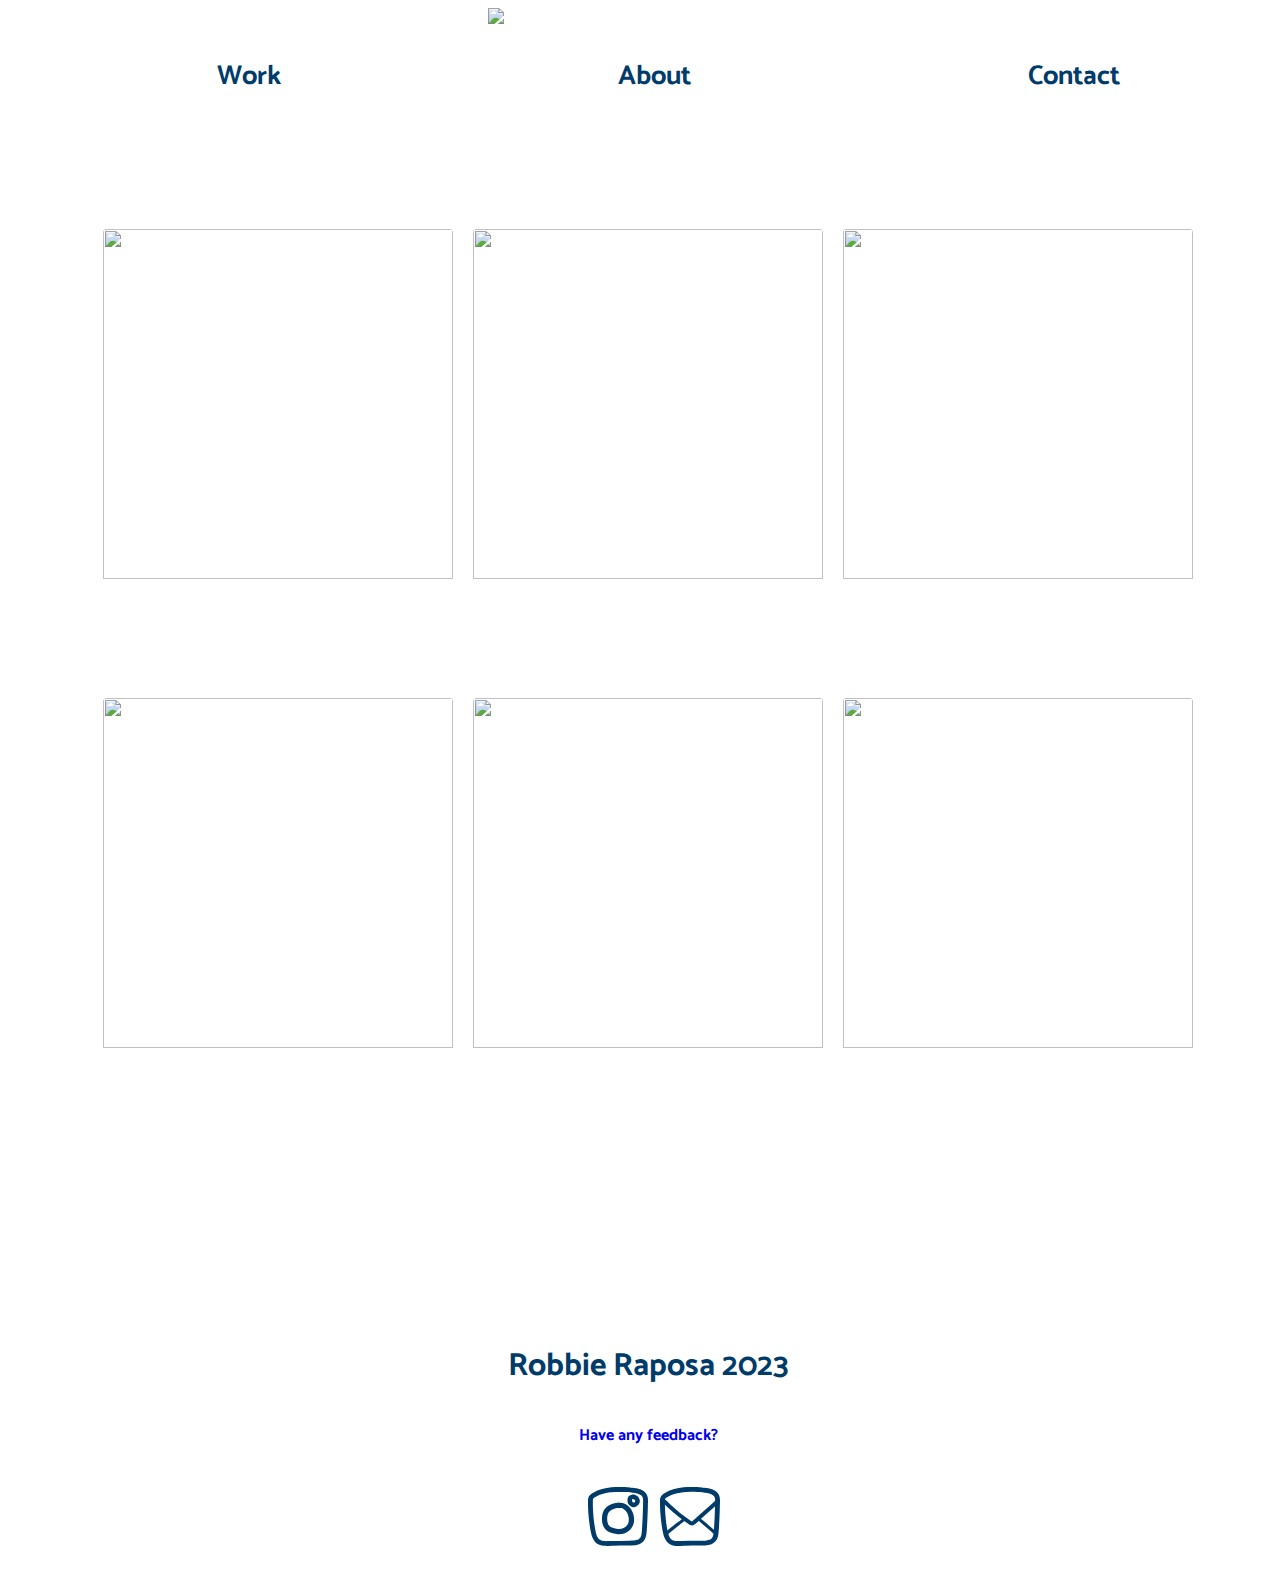
==== commit 9e415c9e: "updating email svg and fixing icon container" ====
--- a/index.html
+++ b/index.html
@@ -130,13 +130,19 @@
                 </div>
               
               <!-- email icon -->
-              <div class="email-icon">
+              <!-- <div class="email-icon">
                   <a href="mailto:robbiemraposa@gmail.com" alt="Email icon">
                       <svg id="Layer_1" class="svg-interaction" xmlns="http://www.w3.org/2000/svg" viewBox="0 0 79.13 59.46">
                       <path class="cls-1" d="m3.39,7.68c7.1-.53,14.21-1.07,21.32-1.52,7.6-.48,15.21-.86,22.82-.99,7.17-.12,14.36-.05,21.51.52.38.03.77.06,1.15.1.21.02.43.04.64.06.11.01.75.08.35.04s.16.03.26.05c.17.03.34.07.51.11.2.05.39.11.58.18.21.07.11.14,0,0-.18-.08-.2-.08-.08-.02.05.02.1.05.15.08.07.04.14.09.22.13.14.07.24.05,0,0-.21-.05-.13-.13,0,0,.04.04.2.23.23.24-.04-.01-.26-.42-.15-.18,0,.02.14.22.13.23-.04.03-.11-.46-.07-.14,0,.07.16.49.06.16-.09-.29,0-.01,0,.07,0,.11.01.21.02.32.01.25.02.5.03.74.02.5.08.99.14,1.49.42,3.94.69,7.9.76,11.87.06,3.49-.05,6.99-.36,10.47-.07.81-.16,1.62-.26,2.43-.03.21-.05.43-.08.64-.01.09-.02.18-.04.27-.04.3.03-.22.03-.23-.08.39-.11.78-.17,1.17-.24,1.55-.52,3.09-.85,4.63-.31,1.45-.68,2.89-1.07,4.33-.23.82-.33,1.65-.49,2.48-.02.11-.31,1.08-.29,1.1-.02-.02.23-.43.08-.19-.05.08-.09.16-.13.24-.19.37.04-.12.07-.07.01.02-.26.26-.28.29-.33.32.29-.15-.11.07-.17.09-.34.19-.52.28-.43.22.34-.11-.12.05-.25.09-.5.17-.75.26-.99.32-1.98.61-2.98.89-2,.57-4.02,1.08-6.06,1.53s-4.03.83-6.06,1.16c-.47.08-.93.15-1.4.22-.27.04-.54.08-.82.12-.12.02-.23.03-.35.05.26-.04.21-.03-.02,0-1.01.13-2.02.25-3.04.35-4.04.41-8.11.6-12.17.58s-8.18-.26-12.24-.68c-1.03-.11-2.05-.22-3.08-.35-.28-.03-.55-.07-.83-.11-.3-.04.05,0,.09.01-.12-.02-.24-.03-.36-.05-.51-.07-1.03-.15-1.54-.22-2.07-.31-4.13-.67-6.19-1.06-.68-.13-1.36-.24-2.03-.38-.36-.07-.71-.15-1.06-.25-.16-.04-.31-.1-.47-.14-.54-.16.31.19-.02,0-.1-.06-.56-.36-.18-.07.45.35-.35-.29-.38-.31-.19-.15-.39-.3-.59-.45-.48-.35.42.29-.04-.04-.04-.03-.1-.13-.14-.15,0,0,.33.45.19.22s.1.22.08.23c0,0-.09-.28-.1-.3-.16-.52-.3-1.04-.43-1.56-.24-.97-.45-1.96-.61-2.95-.04-.23-.08-.46-.11-.69-.02-.11-.03-.23-.05-.34,0-.04-.06-.42-.02-.12s0-.08-.01-.12c-.01-.12-.03-.23-.04-.35-.04-.31-.07-.62-.1-.93-.2-2.02-.29-4.04-.33-6.07-.16-8.54.12-17.12.49-25.65.09-2.12.2-4.24.31-6.35.07-1.34-1.23-2.63-2.57-2.57-1.45.07-2.49,1.13-2.57,2.57C.34,14.05.06,22.98,0,31.92c-.03,4.22-.03,8.46.5,12.65.28,2.22.66,4.43,1.27,6.58.31,1.06.71,2.1,1.58,2.84.24.2.49.39.74.57.08.06.16.12.25.18.09.06.19.22,0,0-.21-.25-.05-.03.02.04.11.1.23.18.35.27.21.16.41.32.64.44,1.41.73,2.97.95,4.51,1.25,2.1.4,4.2.78,6.31,1.1,4.38.67,8.79,1.16,13.21,1.42,8.56.49,17.15.06,25.62-1.32,4.25-.69,8.45-1.64,12.58-2.84,2.13-.62,4.38-1.16,6.09-2.64s1.83-3.52,2.27-5.54c.33-1.49.79-2.96,1.13-4.45s.64-3.12.89-4.69c.56-3.54.92-7.1,1.06-10.68.16-3.84.08-7.69-.16-11.52-.13-2.12-.32-4.24-.54-6.36-.1-.95-.1-1.9-.22-2.84-.17-1.34-.63-2.57-1.61-3.54-1.51-1.49-3.58-1.9-5.6-2.11-1.73-.18-3.47-.29-5.21-.39C62.01.13,58.31.03,54.6,0c-7.8-.05-15.59.23-23.38.65s-15.12.95-22.68,1.51c-1.72.13-3.44.26-5.16.38-1.34.1-2.63,1.11-2.57,2.57.06,1.31,1.13,2.67,2.57,2.57h0Z"/>
                       <path class="cls-1" d="m3.77,7.83c9.55,10.24,19.27,20.44,30.24,29.19,1.25,1,2.49,2.04,3.82,2.94.92.62,1.98,1.31,3.06,1.62,1.51.43,2.53-.28,3.64-1.15.73-.57,1.43-1.19,2.12-1.81,1.72-1.54,3.21-3.27,4.79-4.95,2.39-2.55,4.86-5.04,7.34-7.51,5.62-5.59,11.35-11.09,16.63-17.01.91-1.02,1.08-2.71,0-3.71-1-.92-2.73-1.09-3.71,0-4.61,5.16-9.55,10.01-14.47,14.87-2.44,2.41-4.87,4.82-7.25,7.29-1.18,1.23-2.36,2.46-3.51,3.72-.72.78-1.4,1.61-2.17,2.34-.64.61-1.3,1.2-1.96,1.79-.36.31-.71.62-1.08.92-.14.12-.29.23-.43.35.72-.63.23-.19.04-.05-.32.24-.28.07.33-.1-.45.12,1.74.12,1.17-.02-.32-.07-.12-.23.26.13-.14-.13-.41-.2-.58-.29-.25-.14-.5-.28-.75-.43-.35-.21-.69-.42-1.02-.66-.26-.19-.51-.39-.77-.58-.05-.04-.65-.5-.19-.14-.18-.14-.36-.28-.54-.42-5.38-4.21-10.46-8.8-15.36-13.56-5.48-5.33-10.74-10.89-15.95-16.48-.94-1-2.77-1.02-3.71,0-.99,1.08-1,2.63,0,3.71h0Z"/>
                   </svg>
-                  </a>
+                  </a> -->
+
+                  <div class="email-icon">
+                    <a href="mailto:robbiemraposa@gmail.com" alt="Email icon">
+                        <svg id="Layer_2" class="svg-interaction" xmlns="http://www.w3.org/2000/svg" viewBox="0 0 709.64 697.47">
+                          <defs><style></style></defs><path class="cls-1" d="m498.72,4.38c-73.03-3.94-146.49-7.27-219.45-.46-75.74,7.07-150.9,24.61-217.4,62.75-18.69,10.72-37.42,22.77-49.15,41.37C-.15,128.45.16,153.46.03,176.7c-.23,42.15,1.04,84.3,3.8,126.36,2.9,44.2,7.61,88.23,13.61,132.12,5.39,39.42,11.3,79.16,20.54,117.89,8.37,35.11,21.63,69.81,45.94,97.08,14.08,15.8,31.87,26.81,51.32,34.68,18.1,7.33,37.81,10.19,57.17,11.67s36.99.91,55.47.56c21.25-.4,42.49-.79,63.74-1.19,43.36-.81,86.72-1.62,130.09-2.42,21.25-.4,42.49-.79,63.74-1.19,16.52-.31,33.06-.84,49.47-2.94,10.31-1.32,20.6-2.74,30.71-5.23,9.89-2.44,19.24-6,28.58-10.06,15.99-6.94,31.16-17.68,42.3-31.15,13.54-16.38,22.84-35.05,28.38-55.58,5.07-18.76,7.19-38.37,8.76-57.69,3.41-41.86,5.68-83.84,7.88-125.77,2.24-42.86,4.05-85.74,5.42-128.63.69-21.66,1.27-43.33,1.74-65,.44-20.51,1.51-41.21.6-61.71-.97-21.77-5.28-43.23-16.39-62.22-9.12-15.58-21.75-27.82-36.26-38.28-12.84-9.25-27.63-15.74-42.44-21.11-13.79-5-28.11-8.47-42.53-11.08-15.98-2.89-32.14-4.89-48.3-6.4-6.92-.65-15.56,3.67-20.3,8.41-4.98,4.98-8.73,13.15-8.41,20.3.33,7.43,2.77,15.13,8.41,20.3s12.33,7.66,20.3,8.41c7.46.7,14.9,1.52,22.32,2.51l-7.63-1.03c23.73,3.21,47.49,8.09,69.65,17.38l-6.86-2.89c10.42,4.43,20.38,9.85,29.4,16.71l-5.81-4.49c6.55,5.06,12.47,10.83,17.54,17.38l-4.49-5.81c4.28,5.64,7.83,11.74,10.63,18.24l-2.89-6.86c3.22,7.68,5.24,15.71,6.42,23.95l-1.03-7.63c1.7,12.68,1.55,25.46,1.35,38.22-.22,14.09-.49,28.17-.81,42.26-.63,27.95-1.44,55.9-2.43,83.85-1.98,55.67-4.7,111.31-8.16,166.91-1.77,28.58-2.88,57.41-6.6,85.81l1.03-7.63c-2.14,15.89-5.45,31.67-11.68,46.5l2.89-6.86c-3.42,7.97-7.66,15.5-12.92,22.41,1.5-1.94,2.99-3.87,4.49-5.81-4.6,5.9-9.85,11.17-15.73,15.8,1.94-1.5,3.87-2.99,5.81-4.49-7.21,5.57-15.13,10.03-23.51,13.59l6.86-2.89c-13.42,5.57-27.62,8.76-41.98,10.74l7.63-1.03c-20.93,2.8-42.05,3.02-63.13,3.41-26.45.49-52.9.99-79.35,1.48-52.68.98-105.37,1.96-158.05,2.94-25.56.48-51.32,1.58-76.75-1.73l7.63,1.03c-12.92-1.75-25.63-4.72-37.69-9.72l6.86,2.89c-8.29-3.53-16.08-7.97-23.25-13.43l5.81,4.49c-7.45-5.79-14.03-12.51-19.8-19.96l4.49,5.81c-7.92-10.38-14.15-21.86-19.24-33.86l2.89,6.86c-7.43-17.73-12.42-36.36-16.43-55.13-4.88-22.82-8.78-45.88-12.44-68.92-2.2-13.87-4.24-27.77-6.11-41.69l1.03,7.63c-9.74-72.57-15.05-145.73-15.81-218.95-.11-10.22-.12-20.44-.05-30.65s-.03-19.75,1.27-29.52l-1.03,7.63c.76-5.24,1.97-10.33,3.95-15.26l-2.89,6.86c1.58-3.68,3.54-7.08,5.94-10.29l-4.49,5.81c3.7-4.76,8.08-8.83,12.83-12.51l-5.81,4.49c10.16-7.7,21.43-14.08,32.64-20.11,11.25-6.06,22.8-11.53,34.57-16.5l-6.86,2.89c41.51-17.39,85.49-27.94,130.01-33.98l-7.63,1.03c64.21-8.61,129.24-8.2,193.85-5.55,18.31.75,36.61,1.69,54.9,2.68,7.11.38,15.37-3.47,20.3-8.41s8.73-13.15,8.41-20.3c-.73-16.25-12.62-27.84-28.71-28.71h0v-.04Z"/><path class="cls-1" d="m240.63,309.32c-41.65-33.97-81.68-69.3-120.97-105.2-22.1-20.18-43.95-40.55-65.73-60.98-8.88-8.33-26.94-8.18-35.87,0-9.7,8.9-9.47,21.29,0,30.18h0v-.03c45.03,42.24,90.42,84.24,137.51,124.87,46.78,40.35,95.27,79.41,146.76,115.51,12.61,8.84,25.23,18.01,38.61,26,9,5.37,18.67,10.32,29.05,13.54,7.99,2.47,17.04,1.55,24.31-2.07,4.28-2.13,8.1-4.93,11.92-7.57,7.19-4.96,14.04-10.29,20.82-15.64,5.14-4.05,10.38-8.07,15.2-12.4,10.12-9.07,19.48-18.81,29.4-28.06,22.85-21.28,46.35-42.04,70.05-62.66,47.27-41.12,95.32-81.66,140.41-124.51,5.59-5.31,11.12-10.66,16.61-16.04,4.45-4.36,7.43-9.18,7.43-15.09,0-5.23-2.76-11.49-7.43-15.09s-11.18-6.51-17.93-6.25-13.59,1.98-17.93,6.25c-41.74,40.96-86.55,79.58-131.25,118.22-22.54,19.49-45.05,38.98-67.16,58.82-11.01,9.88-21.93,19.85-32.69,29.93-8.67,8.13-16.81,16.81-25.81,24.68-5.54,4.84-11.41,9.41-17.26,13.98-6.88,5.37-13.8,10.79-21.24,15.63l5.14-3.34c-1.48.95-3,1.97-4.7,2.63l6.06-2.15c-.25.08-.49.16-.75.19l6.75-.77c-.29,0-.55,0-.84-.04l6.75.77c-1.15-.19-2.23-.55-3.31-.93,2.02.71,4.04,1.44,6.06,2.15-8.31-3.08-16.54-7.43-23.73-12.09l5.14,3.34"/><path class="cls-1" d="m263.07,374.31c-20.24,16.94-41.07,33.49-62.08,49.93-41.91,32.79-84.53,65.13-124.45,99.24-4.95,4.22-9.85,8.48-14.71,12.76-3.94,3.47-6.55,7.28-6.47,11.89.07,4.08,2.62,8.93,6.86,11.67,4.24,2.74,10.12,4.92,16.17,4.61,6.05-.3,12.18-1.75,16.02-5.14,36.94-32.58,76.68-63.38,116.31-94.2,19.98-15.54,39.95-31.09,59.54-46.9,9.76-7.87,19.43-15.81,28.96-23.84,7.68-6.47,14.88-13.37,22.85-19.64"/><path class="cls-1" d="m432.94,378.01c7.4,6.24,14.06,13.1,21.19,19.54,8.84,7.99,17.81,15.89,26.86,23.72,18.17,15.73,36.69,31.19,55.22,46.65,36.76,30.66,73.61,61.3,107.87,93.72,3.56,3.37,9.24,4.81,14.86,5.1,5.62.29,11.09-1.88,15.02-4.61,3.94-2.74,6.31-7.56,6.38-11.63.08-4.59-2.35-8.39-6-11.83-4.5-4.26-9.05-8.5-13.64-12.7-37.02-33.93-76.55-66.11-115.42-98.73-19.48-16.35-38.81-32.82-57.58-49.68"/></svg>
+                    </a>
                   
               </div>
 </div>
--- a/main.css
+++ b/main.css
@@ -41,19 +41,7 @@
 }
 
 
-.image-gallery {
-    height: 100%;
-    display: grid;
-    grid-template-columns: 1fr minmax(350px, 1fr)  minmax(350px, 1fr) minmax(350px, 1fr) 1fr;
-    grid-template-rows: auto;
-    grid-gap: 20px;
-    padding-top: 200px;
-    padding-bottom: 200px;
-    grid-template-areas:
-    ". a b c ."
-    ". d e f ."
-    ;
-}
+
 
 .box-styling {
     height: 350px;
@@ -260,8 +248,13 @@
 }
 
    .image-gallery {
-       padding-bottom: 50%;
+      /* width: 450px; */
+      margin: auto;
+      padding-bottom: 50%;
        grid-template-columns: 1fr;
+       grid-gap: 20px;
+    padding-top: 100px;
+    padding-bottom: 200px;
        grid-template-areas:
        "a"
        "b"
@@ -270,6 +263,7 @@
        "e"
        "f"
        ;
+       padding: 5%;
     }
 
 .nav{
@@ -297,13 +291,6 @@
    
 }
 
-.slideshow-container {
-    width: auto;
-    display: block;
-    margin-left: auto;
-  margin-right: auto;
-}
-
 .ice-skate {
     width: 450px;
     display: block;
@@ -367,31 +354,38 @@
    margin-top: 170px;
 }
 
+svg {
+  fill: rgb(0, 59, 105);
+  
+  }
 
 .instagram {
-    width: 70px;
+    width: 60px;
     
 }
 
 .email-icon {
-    width: 90px;
+    width: 60px;
     
 }
 
 .icon-container{
+  display:inline
     width: 60px;
-    margin: 0 auto;
+    gap: 10%;
     display: grid;
     grid-template-columns: 1fr 1fr;
     grid-template-rows: auto;
     grid-template-areas: 
     "a b";
-    grid-gap: 10px;
+    grid-gap: px;
+    padding:  30px;
+    margin: auto;
+    
     /* position: relative; */
     /* display: block; */
-    margin-left: auto;
-  margin-right: auto;
-  ;
+   
+
 
 }
 
@@ -432,6 +426,20 @@
 /* Extra large devices (large laptops and desktops, 1200px and up) */
 @media only screen and (min-width: 1200px) {
  
+
+  .image-gallery {
+    height: 90%;
+    display: grid;
+    grid-template-columns: 1fr minmax(350px, 1fr)  minmax(350px, 1fr) minmax(350px, 1fr) 1fr;
+    grid-template-rows: auto;
+    grid-gap: 20px;
+    padding-top: 100px;
+    padding-bottom: 200px;
+    grid-template-areas:
+    ". a b c ."
+    ". d e f ."
+    ;
+}
 
       .ice-skate {
         width: 600px;
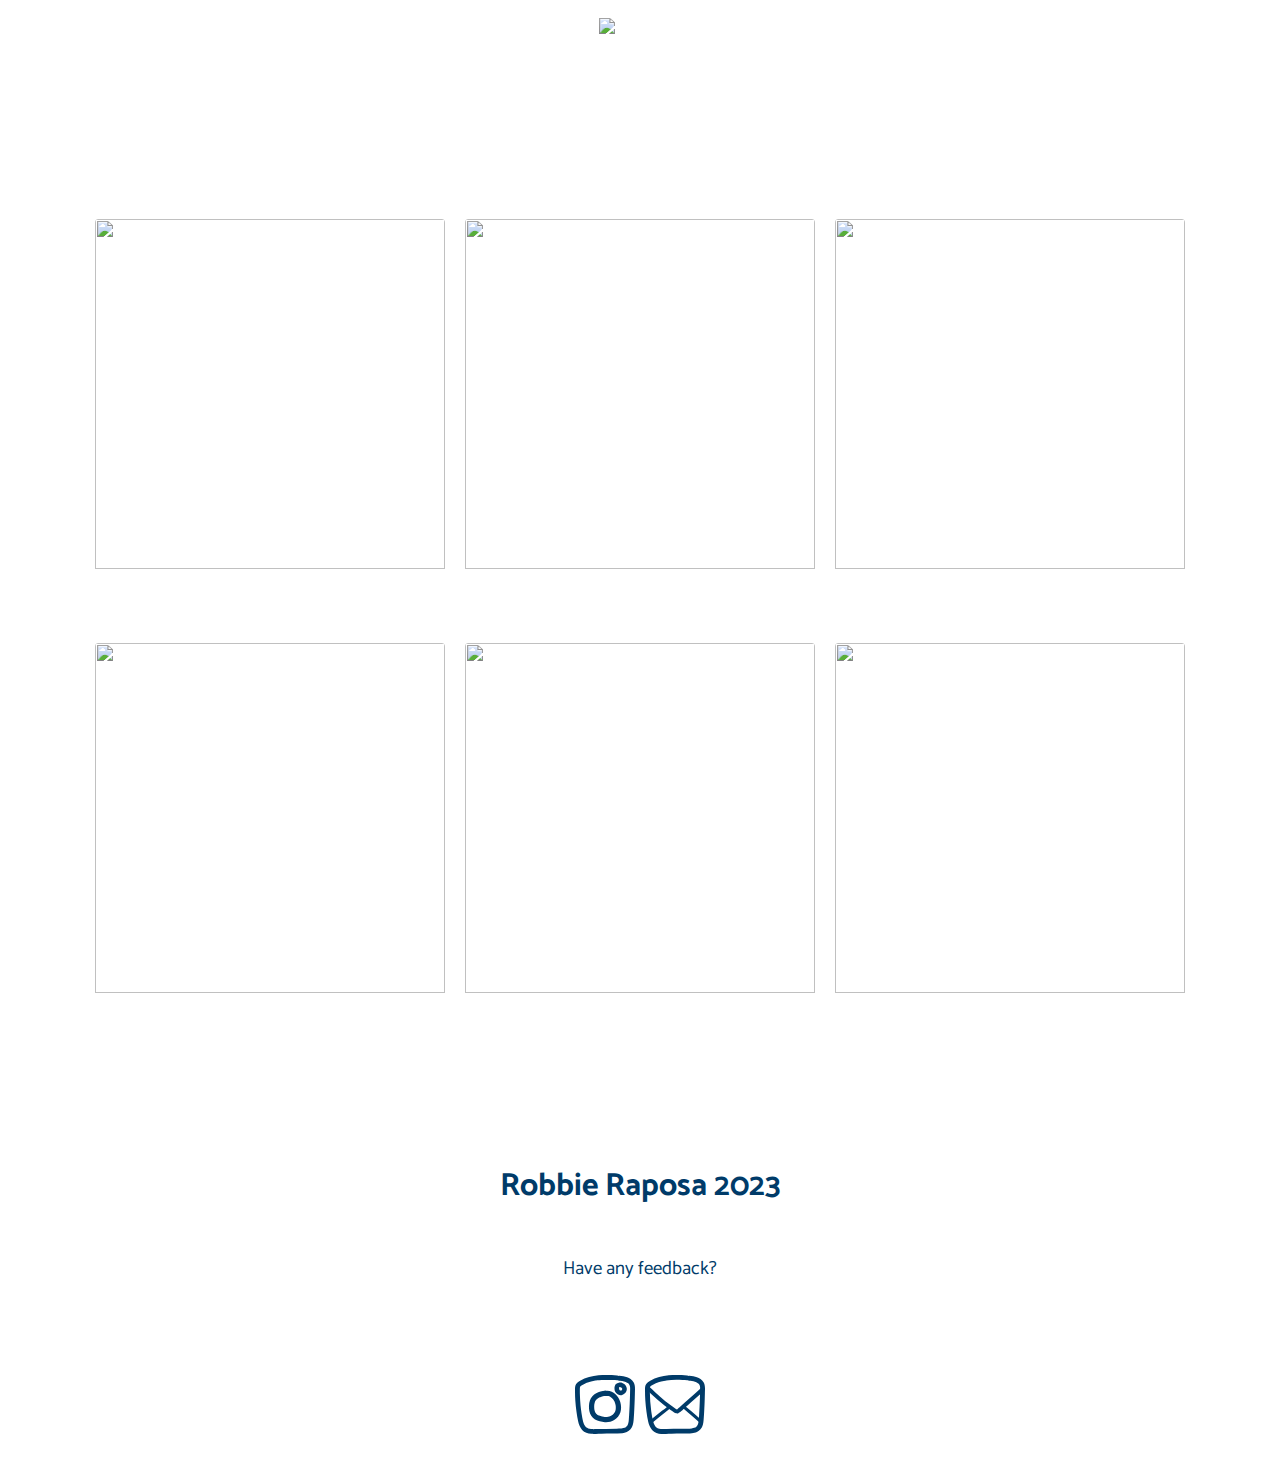
==== commit af3db48f: "fixing hover link fills" ====
--- a/index.html
+++ b/index.html
@@ -114,8 +114,10 @@
 </div>
     <footer>
       <h1>Robbie Raposa 2023</h1>
-  <div class="survey">
-      <a href=https://forms.gle/MMzRBuYwUWBgaWYH8>Have any feedback?</a>
+  
+     <h3>Have any feedback?</h3> 
+     <div class="survey">
+     <a href=https://forms.gle/MMzRBuYwUWBgaWYH8>Click here to take survey</a>
     </div>
       <!-- icon container -->
       <div class="icon-container">
--- a/main.css
+++ b/main.css
@@ -9,8 +9,13 @@
     
 }
 
-.container {
+/* .container {
   width: 100vw;
+ } */ 
+
+header {
+  margin: auto;
+  
 }
 
 h1 {
@@ -131,12 +136,13 @@
 
 a:link {
 text-decoration: none;
+color: rgb(255, 255, 255);
 
 }
 
 a:visited {
 text-decoration: none;
-color: rgb(0, 59, 105);;
+color: rgb(0, 59, 105);
 }
 
 nav ul {
@@ -147,9 +153,9 @@
 nav li{
 
   list-style-type: none;
-  padding: 30px;
+  padding: 10px;
   font-size: 1.7em;
-  margin-top: 0px;
+  margin-top: px;
   margin: auto;
 }
 
@@ -161,7 +167,8 @@
 }
 
 nav li a:hover {
-  color:rgb(225, 38, 113);
+  /* color:rgb(225, 38, 113); */
+  color: rgb(229, 38, 124);
   opacity: 1;
   text-decoration: none;
 }
@@ -170,9 +177,16 @@
 .favicon {
   display: block;
   width: 50%;
-  margin-top: 30px;
+  /* margin-top: 30px; */
+  padding-top: 5px;
+  padding-bottom: 10px;
   grid-area: favicon;
   margin: auto;
+}
+
+.expressions-text {
+  padding-left: 5%;
+  padding-right: 5%;
 }
 
 .skate-text {
@@ -203,11 +217,12 @@
 .survey {
   color: rgb(255, 255, 255);
   /* text-decoration-line: none; */
-  padding: 8px 35px;
+  padding: 8px 30px;
+  /* background-color: rgba(255, 255, 255, 0.497); */
   display: inline-block;
   font-family: 'Catamaran', sans-serif;
   font-weight: 700;
-  border-radius: 4px;
+  border-radius: 100px;
   text-decoration-line: none;
 }
 
@@ -245,6 +260,7 @@
 
 .content {
   grid-area: content;
+ 
 }
 
    .image-gallery {
@@ -291,26 +307,36 @@
    
 }
 
+.expressions {
+  width: 400px;
+    display: block;
+    margin-left: auto;
+  margin-right: auto;
+  padding-top: 20px;
+}
+
 .ice-skate {
-    width: 450px;
-    display: block;
-    margin-left: auto;
-  margin-right: auto;
-
+    width: 400px;
+    display: block;
+    margin-left: auto;
+  margin-right: auto;
+  padding-top: 20px;
 }
 
 .breeze {
-    width: 450px;
-    display: block;
-    margin-left: auto;
-  margin-right: auto;
+    width: 400px;
+    display: block;
+    margin-left: auto;
+  margin-right: auto;
+  padding-top: 20px;
 }
 
 .reflection {
-    width: 450px;
-    display: block;
-    margin-left: auto;
-  margin-right: auto;
+    width: 400px;
+    display: block;
+    margin-left: auto;
+  margin-right: auto;
+  padding-top: 20px;
 }
 
 
@@ -319,14 +345,16 @@
     display: block;
     margin-left: auto;
   margin-right: auto;
+  padding-top: 20px;
 }
 
 
 .self-portrait {
-    width: 450px;
-    display: block;
-    margin-left: auto;
-  margin-right: auto;
+    width: 400px;
+    display: block;
+    margin-left: auto;
+  margin-right: auto;
+  padding-top: 20px;
 }
 
 .about-info {
@@ -334,7 +362,7 @@
 }
 
 .contact-illustration {
-    width: 300px;
+    width: 350px;
     display: block;
     margin-left: auto;
   margin-right: auto;
@@ -351,7 +379,7 @@
    display: block;
    text-align: center;
    grid-area: footer;
-   margin-top: 170px;
+   margin-top: 100px;
 }
 
 svg {
@@ -370,17 +398,17 @@
 }
 
 .icon-container{
-  display:inline
-    width: 60px;
-    gap: 10%;
-    display: grid;
+    display:grid;
+    margin: auto;
+    /* width: 60px; */
+    grid-gap: 10px;
     grid-template-columns: 1fr 1fr;
     grid-template-rows: auto;
     grid-template-areas: 
     "a b";
-    grid-gap: px;
-    padding:  30px;
-    margin: auto;
+    margin-top: 30px;
+    padding-bottom:  30px;
+    
     
     /* position: relative; */
     /* display: block; */
@@ -418,7 +446,8 @@
 
 .portrait {
     padding-left:4em;
-    padding-right: 4em;
+    /* padding-right: 4em; */
+    width: 250px;
 }
 
 
@@ -434,7 +463,7 @@
     grid-template-rows: auto;
     grid-gap: 20px;
     padding-top: 100px;
-    padding-bottom: 200px;
+    padding-bottom: 100px;
     grid-template-areas:
     ". a b c ."
     ". d e f ."
@@ -483,5 +512,24 @@
     
   }
 
-}
-
+  .about-info {
+
+    padding-left:4em;
+    padding-right: 4em;
+
+}
+
+  .portrait {
+    padding-left:4em;
+    /* padding-right: 4em; */
+    width: 650px;
+}
+
+.contact-illustration {
+  width: 700px;
+  margin-left: auto;
+margin-right: auto;
+}
+
+}
+
--- a/interaction.css
+++ b/interaction.css
@@ -95,3 +95,8 @@
   fill:rgb(225, 38, 113);
     transition: .3s;
 }
+
+a:visited:hover {
+  text-decoration: none;
+  color: rgb(255, 255, 255);
+  }
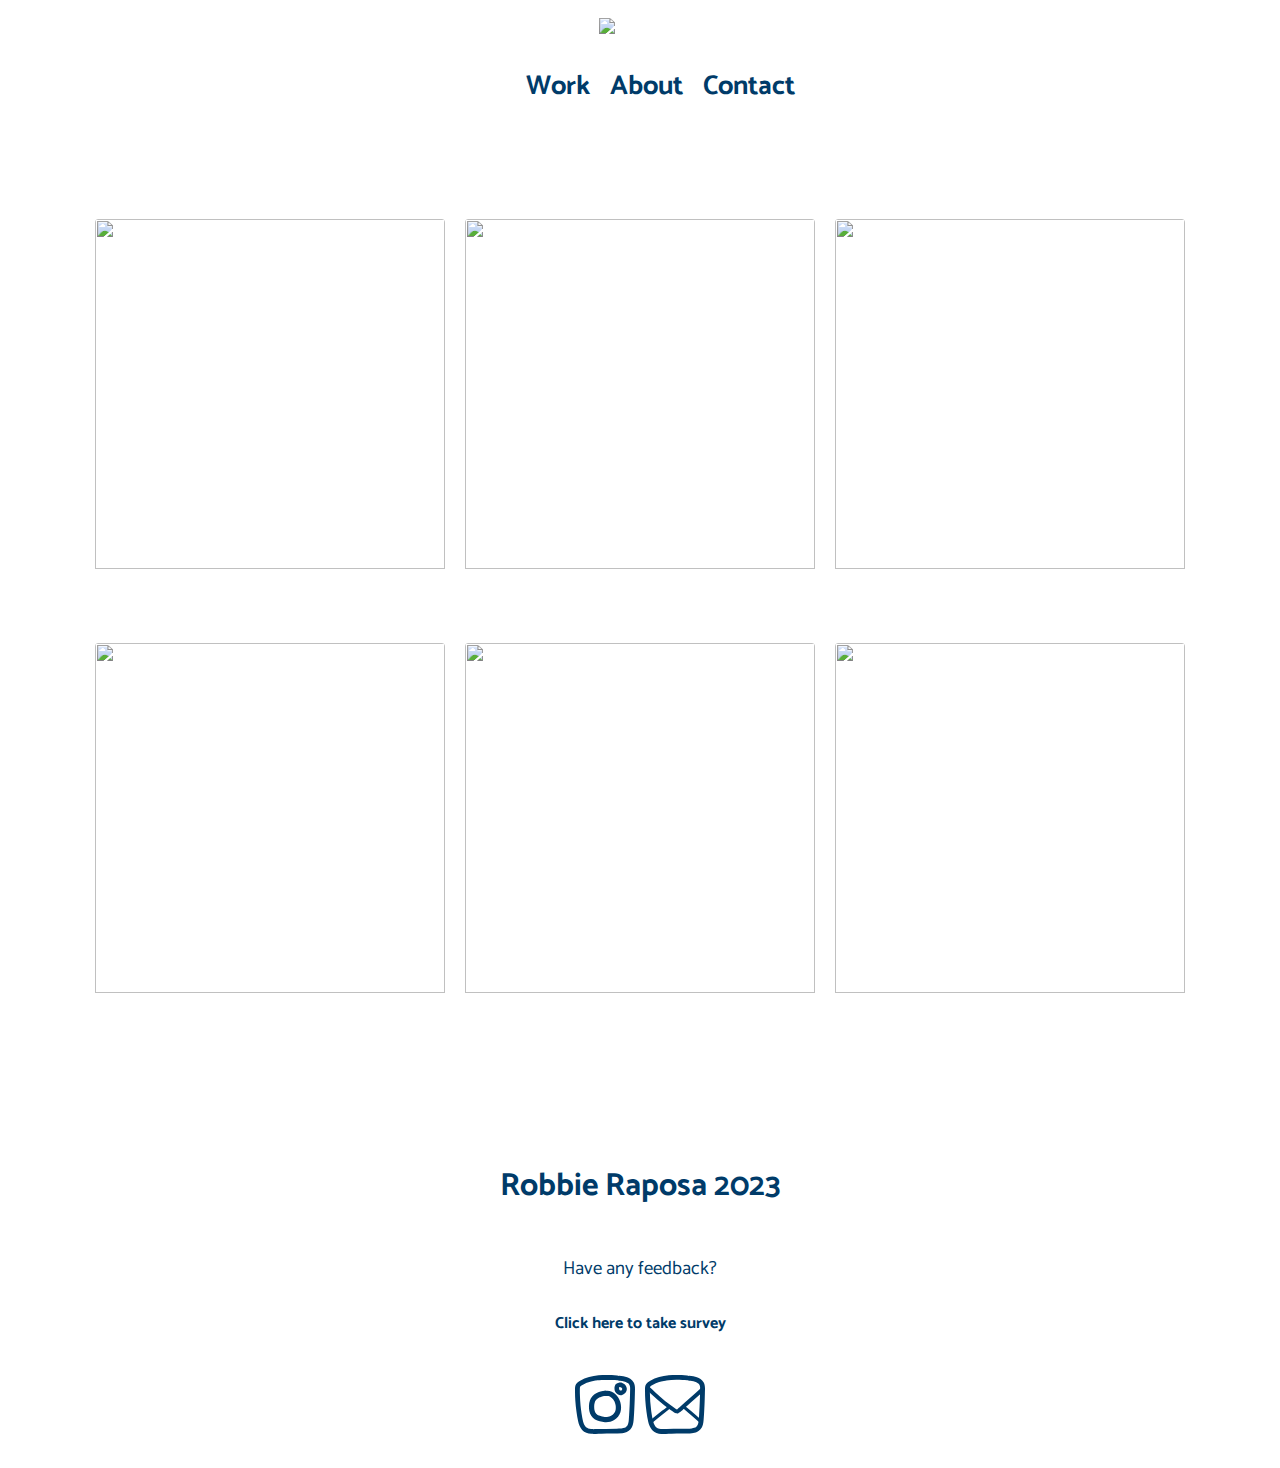
==== commit d917a709: "deleting old email icon, changing link colors" ====
--- a/index.html
+++ b/index.html
@@ -131,15 +131,6 @@
                   </a>
                 </div>
               
-              <!-- email icon -->
-              <!-- <div class="email-icon">
-                  <a href="mailto:robbiemraposa@gmail.com" alt="Email icon">
-                      <svg id="Layer_1" class="svg-interaction" xmlns="http://www.w3.org/2000/svg" viewBox="0 0 79.13 59.46">
-                      <path class="cls-1" d="m3.39,7.68c7.1-.53,14.21-1.07,21.32-1.52,7.6-.48,15.21-.86,22.82-.99,7.17-.12,14.36-.05,21.51.52.38.03.77.06,1.15.1.21.02.43.04.64.06.11.01.75.08.35.04s.16.03.26.05c.17.03.34.07.51.11.2.05.39.11.58.18.21.07.11.14,0,0-.18-.08-.2-.08-.08-.02.05.02.1.05.15.08.07.04.14.09.22.13.14.07.24.05,0,0-.21-.05-.13-.13,0,0,.04.04.2.23.23.24-.04-.01-.26-.42-.15-.18,0,.02.14.22.13.23-.04.03-.11-.46-.07-.14,0,.07.16.49.06.16-.09-.29,0-.01,0,.07,0,.11.01.21.02.32.01.25.02.5.03.74.02.5.08.99.14,1.49.42,3.94.69,7.9.76,11.87.06,3.49-.05,6.99-.36,10.47-.07.81-.16,1.62-.26,2.43-.03.21-.05.43-.08.64-.01.09-.02.18-.04.27-.04.3.03-.22.03-.23-.08.39-.11.78-.17,1.17-.24,1.55-.52,3.09-.85,4.63-.31,1.45-.68,2.89-1.07,4.33-.23.82-.33,1.65-.49,2.48-.02.11-.31,1.08-.29,1.1-.02-.02.23-.43.08-.19-.05.08-.09.16-.13.24-.19.37.04-.12.07-.07.01.02-.26.26-.28.29-.33.32.29-.15-.11.07-.17.09-.34.19-.52.28-.43.22.34-.11-.12.05-.25.09-.5.17-.75.26-.99.32-1.98.61-2.98.89-2,.57-4.02,1.08-6.06,1.53s-4.03.83-6.06,1.16c-.47.08-.93.15-1.4.22-.27.04-.54.08-.82.12-.12.02-.23.03-.35.05.26-.04.21-.03-.02,0-1.01.13-2.02.25-3.04.35-4.04.41-8.11.6-12.17.58s-8.18-.26-12.24-.68c-1.03-.11-2.05-.22-3.08-.35-.28-.03-.55-.07-.83-.11-.3-.04.05,0,.09.01-.12-.02-.24-.03-.36-.05-.51-.07-1.03-.15-1.54-.22-2.07-.31-4.13-.67-6.19-1.06-.68-.13-1.36-.24-2.03-.38-.36-.07-.71-.15-1.06-.25-.16-.04-.31-.1-.47-.14-.54-.16.31.19-.02,0-.1-.06-.56-.36-.18-.07.45.35-.35-.29-.38-.31-.19-.15-.39-.3-.59-.45-.48-.35.42.29-.04-.04-.04-.03-.1-.13-.14-.15,0,0,.33.45.19.22s.1.22.08.23c0,0-.09-.28-.1-.3-.16-.52-.3-1.04-.43-1.56-.24-.97-.45-1.96-.61-2.95-.04-.23-.08-.46-.11-.69-.02-.11-.03-.23-.05-.34,0-.04-.06-.42-.02-.12s0-.08-.01-.12c-.01-.12-.03-.23-.04-.35-.04-.31-.07-.62-.1-.93-.2-2.02-.29-4.04-.33-6.07-.16-8.54.12-17.12.49-25.65.09-2.12.2-4.24.31-6.35.07-1.34-1.23-2.63-2.57-2.57-1.45.07-2.49,1.13-2.57,2.57C.34,14.05.06,22.98,0,31.92c-.03,4.22-.03,8.46.5,12.65.28,2.22.66,4.43,1.27,6.58.31,1.06.71,2.1,1.58,2.84.24.2.49.39.74.57.08.06.16.12.25.18.09.06.19.22,0,0-.21-.25-.05-.03.02.04.11.1.23.18.35.27.21.16.41.32.64.44,1.41.73,2.97.95,4.51,1.25,2.1.4,4.2.78,6.31,1.1,4.38.67,8.79,1.16,13.21,1.42,8.56.49,17.15.06,25.62-1.32,4.25-.69,8.45-1.64,12.58-2.84,2.13-.62,4.38-1.16,6.09-2.64s1.83-3.52,2.27-5.54c.33-1.49.79-2.96,1.13-4.45s.64-3.12.89-4.69c.56-3.54.92-7.1,1.06-10.68.16-3.84.08-7.69-.16-11.52-.13-2.12-.32-4.24-.54-6.36-.1-.95-.1-1.9-.22-2.84-.17-1.34-.63-2.57-1.61-3.54-1.51-1.49-3.58-1.9-5.6-2.11-1.73-.18-3.47-.29-5.21-.39C62.01.13,58.31.03,54.6,0c-7.8-.05-15.59.23-23.38.65s-15.12.95-22.68,1.51c-1.72.13-3.44.26-5.16.38-1.34.1-2.63,1.11-2.57,2.57.06,1.31,1.13,2.67,2.57,2.57h0Z"/>
-                      <path class="cls-1" d="m3.77,7.83c9.55,10.24,19.27,20.44,30.24,29.19,1.25,1,2.49,2.04,3.82,2.94.92.62,1.98,1.31,3.06,1.62,1.51.43,2.53-.28,3.64-1.15.73-.57,1.43-1.19,2.12-1.81,1.72-1.54,3.21-3.27,4.79-4.95,2.39-2.55,4.86-5.04,7.34-7.51,5.62-5.59,11.35-11.09,16.63-17.01.91-1.02,1.08-2.71,0-3.71-1-.92-2.73-1.09-3.71,0-4.61,5.16-9.55,10.01-14.47,14.87-2.44,2.41-4.87,4.82-7.25,7.29-1.18,1.23-2.36,2.46-3.51,3.72-.72.78-1.4,1.61-2.17,2.34-.64.61-1.3,1.2-1.96,1.79-.36.31-.71.62-1.08.92-.14.12-.29.23-.43.35.72-.63.23-.19.04-.05-.32.24-.28.07.33-.1-.45.12,1.74.12,1.17-.02-.32-.07-.12-.23.26.13-.14-.13-.41-.2-.58-.29-.25-.14-.5-.28-.75-.43-.35-.21-.69-.42-1.02-.66-.26-.19-.51-.39-.77-.58-.05-.04-.65-.5-.19-.14-.18-.14-.36-.28-.54-.42-5.38-4.21-10.46-8.8-15.36-13.56-5.48-5.33-10.74-10.89-15.95-16.48-.94-1-2.77-1.02-3.71,0-.99,1.08-1,2.63,0,3.71h0Z"/>
-                  </svg>
-                  </a> -->
-
                   <div class="email-icon">
                     <a href="mailto:robbiemraposa@gmail.com" alt="Email icon">
                         <svg id="Layer_2" class="svg-interaction" xmlns="http://www.w3.org/2000/svg" viewBox="0 0 709.64 697.47">
--- a/main.css
+++ b/main.css
@@ -136,7 +136,7 @@
 
 a:link {
 text-decoration: none;
-color: rgb(255, 255, 255);
+color: rgb(0, 59, 105);
 
 }
 
@@ -182,6 +182,7 @@
   padding-bottom: 10px;
   grid-area: favicon;
   margin: auto;
+  
 }
 
 .expressions-text {
@@ -380,6 +381,7 @@
    text-align: center;
    grid-area: footer;
    margin-top: 100px;
+   
 }
 
 svg {
--- a/interaction.css
+++ b/interaction.css
@@ -96,7 +96,3 @@
     transition: .3s;
 }
 
-a:visited:hover {
-  text-decoration: none;
-  color: rgb(255, 255, 255);
-  }
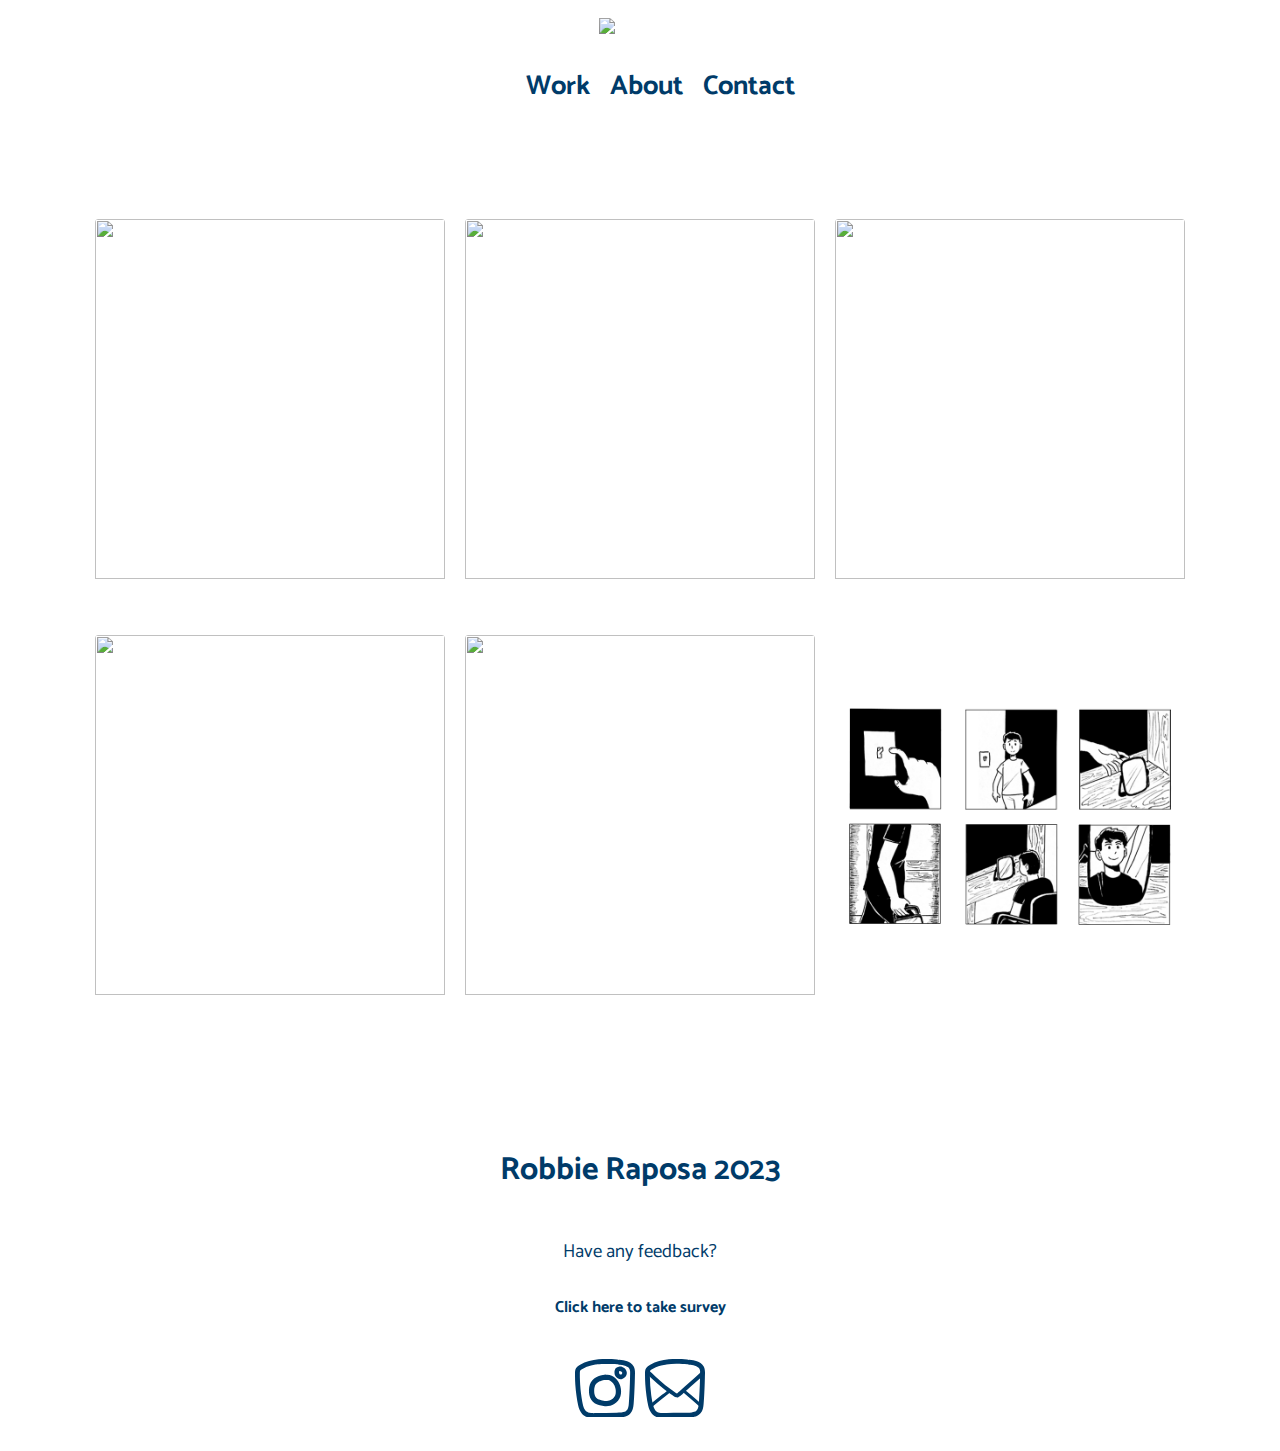
==== commit 74376bfd: "adding new image for comic and switching mobile grid" ====
--- a/index.html
+++ b/index.html
@@ -90,10 +90,10 @@
   </div>         
    <div class="box-wrapper box5 hovereffect">
       <div class="box-styling">
-      <a href="project-5.html">
-        <img src="assets/project51.png">
+      <a href="project-6.html">
+        <img src="assets/project6.png">
         <div class="overlay">
-      <h2>Comic</h2>
+      <h2>Self portrait</h2>
       <!-- <p>description</p> -->
     </div>
     </a>
@@ -101,10 +101,10 @@
   </div>          
    <div class="box-wrapper box6 hovereffect">
       <div class="box-styling">
-        <a href="project-6.html">
-          <img src="assets/project6.png">
+        <a href="project-5.html">
+          <img src="assets/new-comic.png">
           <div class="overlay">
-      <h2>Self portrait</h2>
+      <h2>Comic</h2>
       <!-- <p>description</p> -->
     </div>
     </a>
--- a/main.css
+++ b/main.css
@@ -49,7 +49,7 @@
 
 
 .box-styling {
-    height: 350px;
+    height: 360px;
     /* background-color: rgb(110, 110, 110); */
     /* clip-path: polygon(5% 5%, 100% 0%, 100% 75%, 75% 75%, 75% 100%, 50% 75%, 0% 75%); */
   }
@@ -120,6 +120,16 @@
   font-weight: 400;
 
 }
+
+#send {
+  border-radius: 10px;
+  color: rgb(0, 59, 105);
+  font-family: 'Catamaran', sans-serif;
+  background-color: rgba(255, 255, 255, 0.731);
+  font-weight: 700;
+  font-size:medium;
+}
+
 
 .resume {
   color: white;
@@ -241,7 +251,7 @@
 
     .container{
       /* margin-right:3em; */
-      min-width:100%;
+      min-width:90%;
       /* width:100%; */
       height:100vh;
       display:grid;
@@ -264,12 +274,12 @@
  
 }
 
-   .image-gallery {
-      /* width: 450px; */
-      margin: auto;
+.image-gallery {
+      margin: 0 auto;
       padding-bottom: 50%;
        grid-template-columns: 1fr;
-       grid-gap: 20px;
+       grid-gap: 10px;
+       
     padding-top: 100px;
     padding-bottom: 200px;
        grid-template-areas:
@@ -278,11 +288,11 @@
        "c"
        "d"
        "e"
-       "f"
-       ;
+       "f";
        padding: 5%;
     }
 
+    
 .nav{
     padding-left:4em;
     padding-right: 4em;
@@ -376,6 +386,10 @@
 
 }
 
+.email {
+  font-weight: 700;
+}
+
 footer {
    display: block;
    text-align: center;
@@ -465,7 +479,7 @@
     grid-template-rows: auto;
     grid-gap: 20px;
     padding-top: 100px;
-    padding-bottom: 100px;
+    /* padding-bottom: 100px; */
     grid-template-areas:
     ". a b c ."
     ". d e f ."
@@ -511,6 +525,7 @@
   .nav li {
     /* padding: 150px; */
   font-size: 1.7em;
+  
     
   }
 
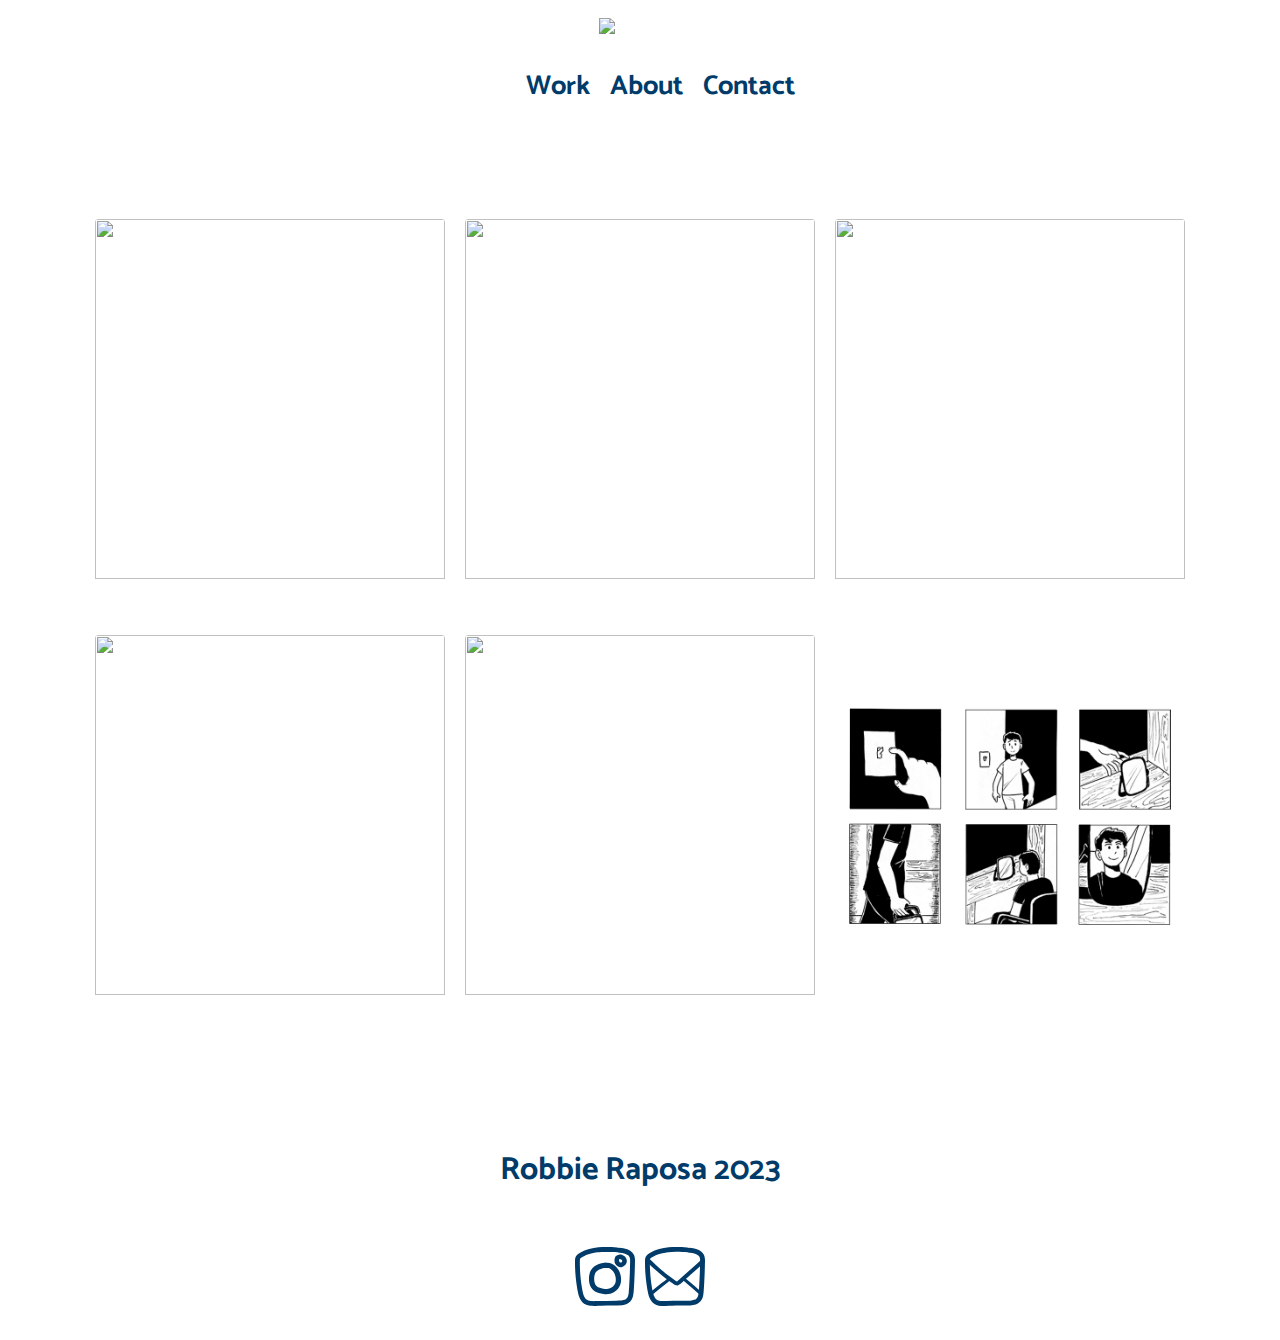
==== commit 1cfb4769: "hiding survey link on site" ====
--- a/index.html
+++ b/index.html
@@ -115,10 +115,10 @@
     <footer>
       <h1>Robbie Raposa 2023</h1>
   
-     <h3>Have any feedback?</h3> 
+     <!-- <h3>Have any feedback?</h3> 
      <div class="survey">
      <a href=https://forms.gle/MMzRBuYwUWBgaWYH8>Click here to take survey</a>
-    </div>
+    </div> -->
       <!-- icon container -->
       <div class="icon-container">
           <!-- Instagram logo -->
--- a/main.css
+++ b/main.css
@@ -43,6 +43,7 @@
 p {
     font-family: 'Catamaran', sans-serif;
     color: rgb(0, 59, 105);
+    
 }
 
 
@@ -311,15 +312,11 @@
   }
   
 .portrait {
-    width: 400px;
-    display: block;
-    margin-left: auto;
-  margin-right: auto;
-   
+    width: 200px;
 }
 
 .expressions {
-  width: 400px;
+  width: 300px;
     display: block;
     margin-left: auto;
   margin-right: auto;
@@ -327,7 +324,7 @@
 }
 
 .ice-skate {
-    width: 400px;
+    width: 300px;
     display: block;
     margin-left: auto;
   margin-right: auto;
@@ -335,7 +332,7 @@
 }
 
 .breeze {
-    width: 400px;
+    width: 300px;
     display: block;
     margin-left: auto;
   margin-right: auto;
@@ -343,7 +340,7 @@
 }
 
 .reflection {
-    width: 400px;
+    width: 300px;
     display: block;
     margin-left: auto;
   margin-right: auto;
@@ -352,7 +349,7 @@
 
 
 .comic {
-    width: 400px;
+    width: 300px;
     display: block;
     margin-left: auto;
   margin-right: auto;
@@ -361,7 +358,7 @@
 
 
 .self-portrait {
-    width: 400px;
+    width: 300px;
     display: block;
     margin-left: auto;
   margin-right: auto;
@@ -486,6 +483,14 @@
     ;
 }
 
+.expressions {
+  width: 450px;
+    display: block;
+    margin-left: auto;
+  margin-right: auto;
+  padding-top: 20px;
+}
+
       .ice-skate {
         width: 600px;
         display: block;
@@ -537,7 +542,7 @@
 }
 
   .portrait {
-    padding-left:4em;
+    padding-left:10em;
     /* padding-right: 4em; */
     width: 650px;
 }
